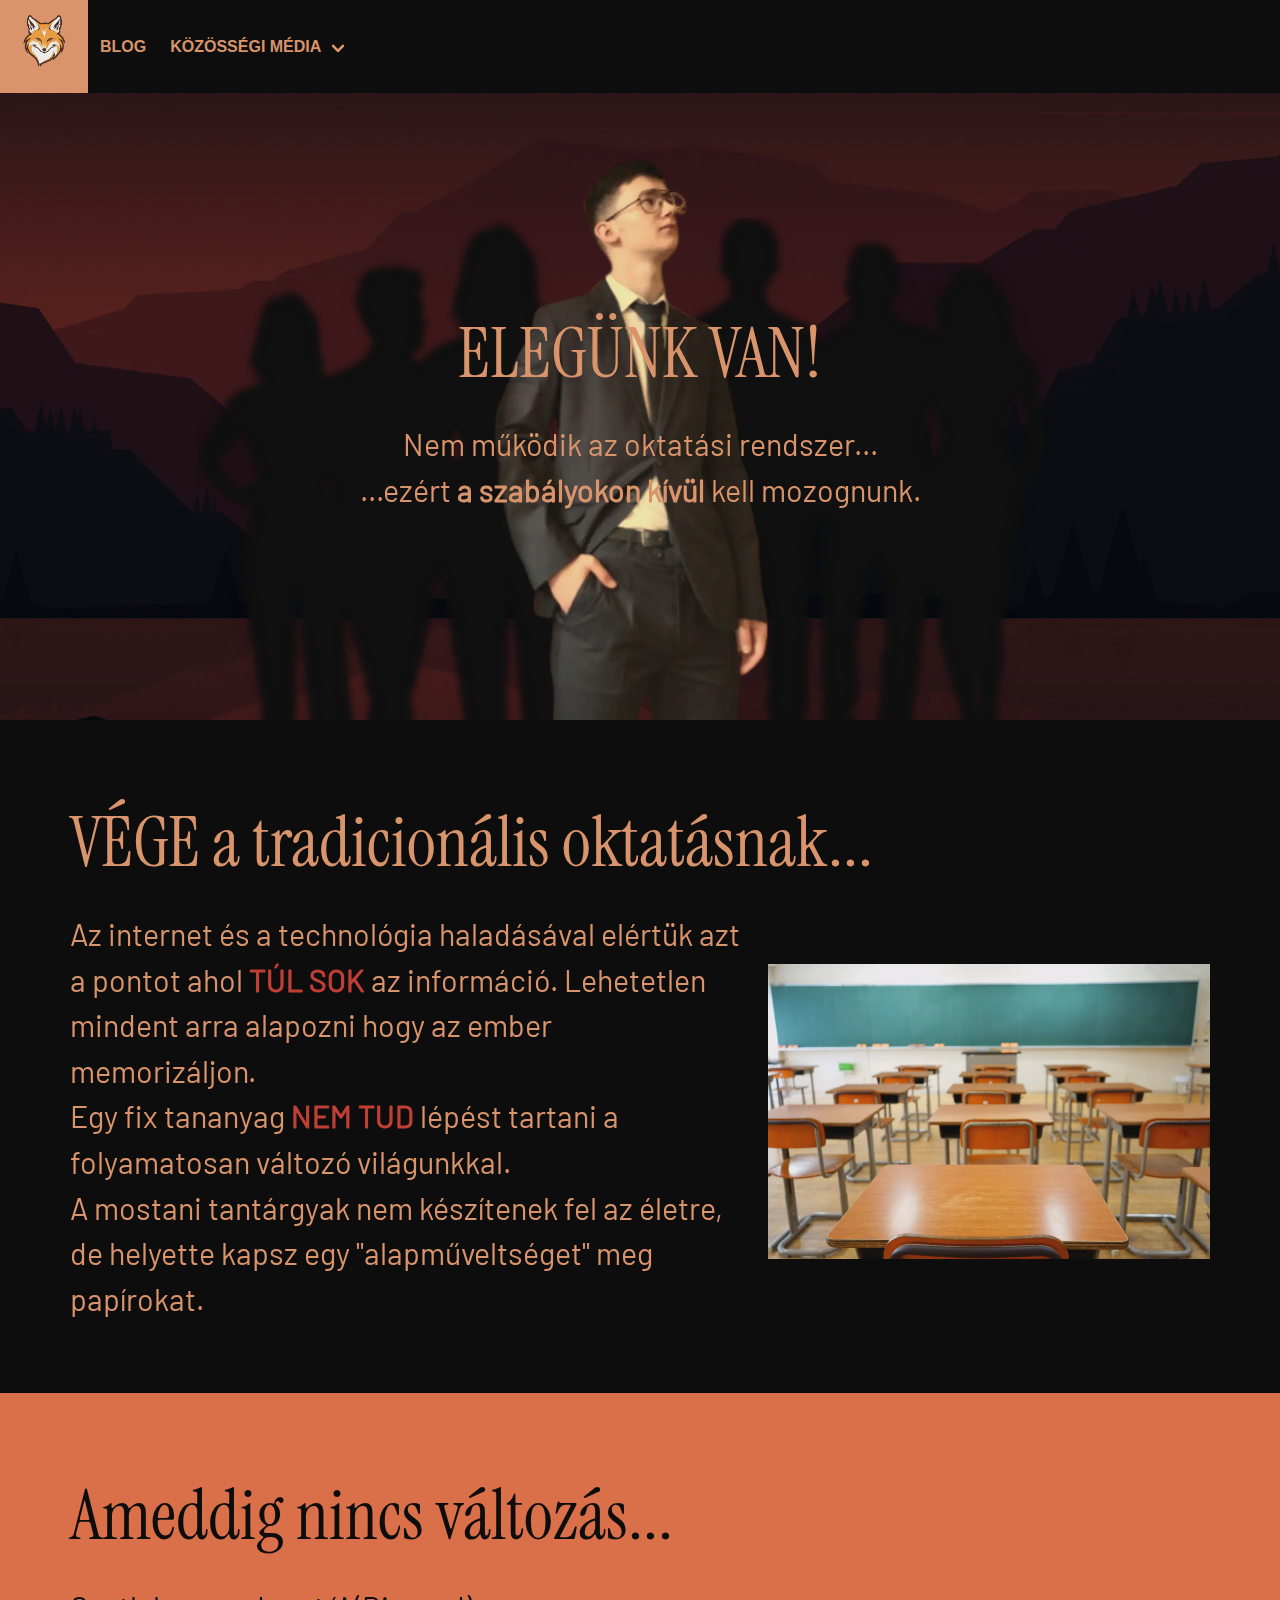
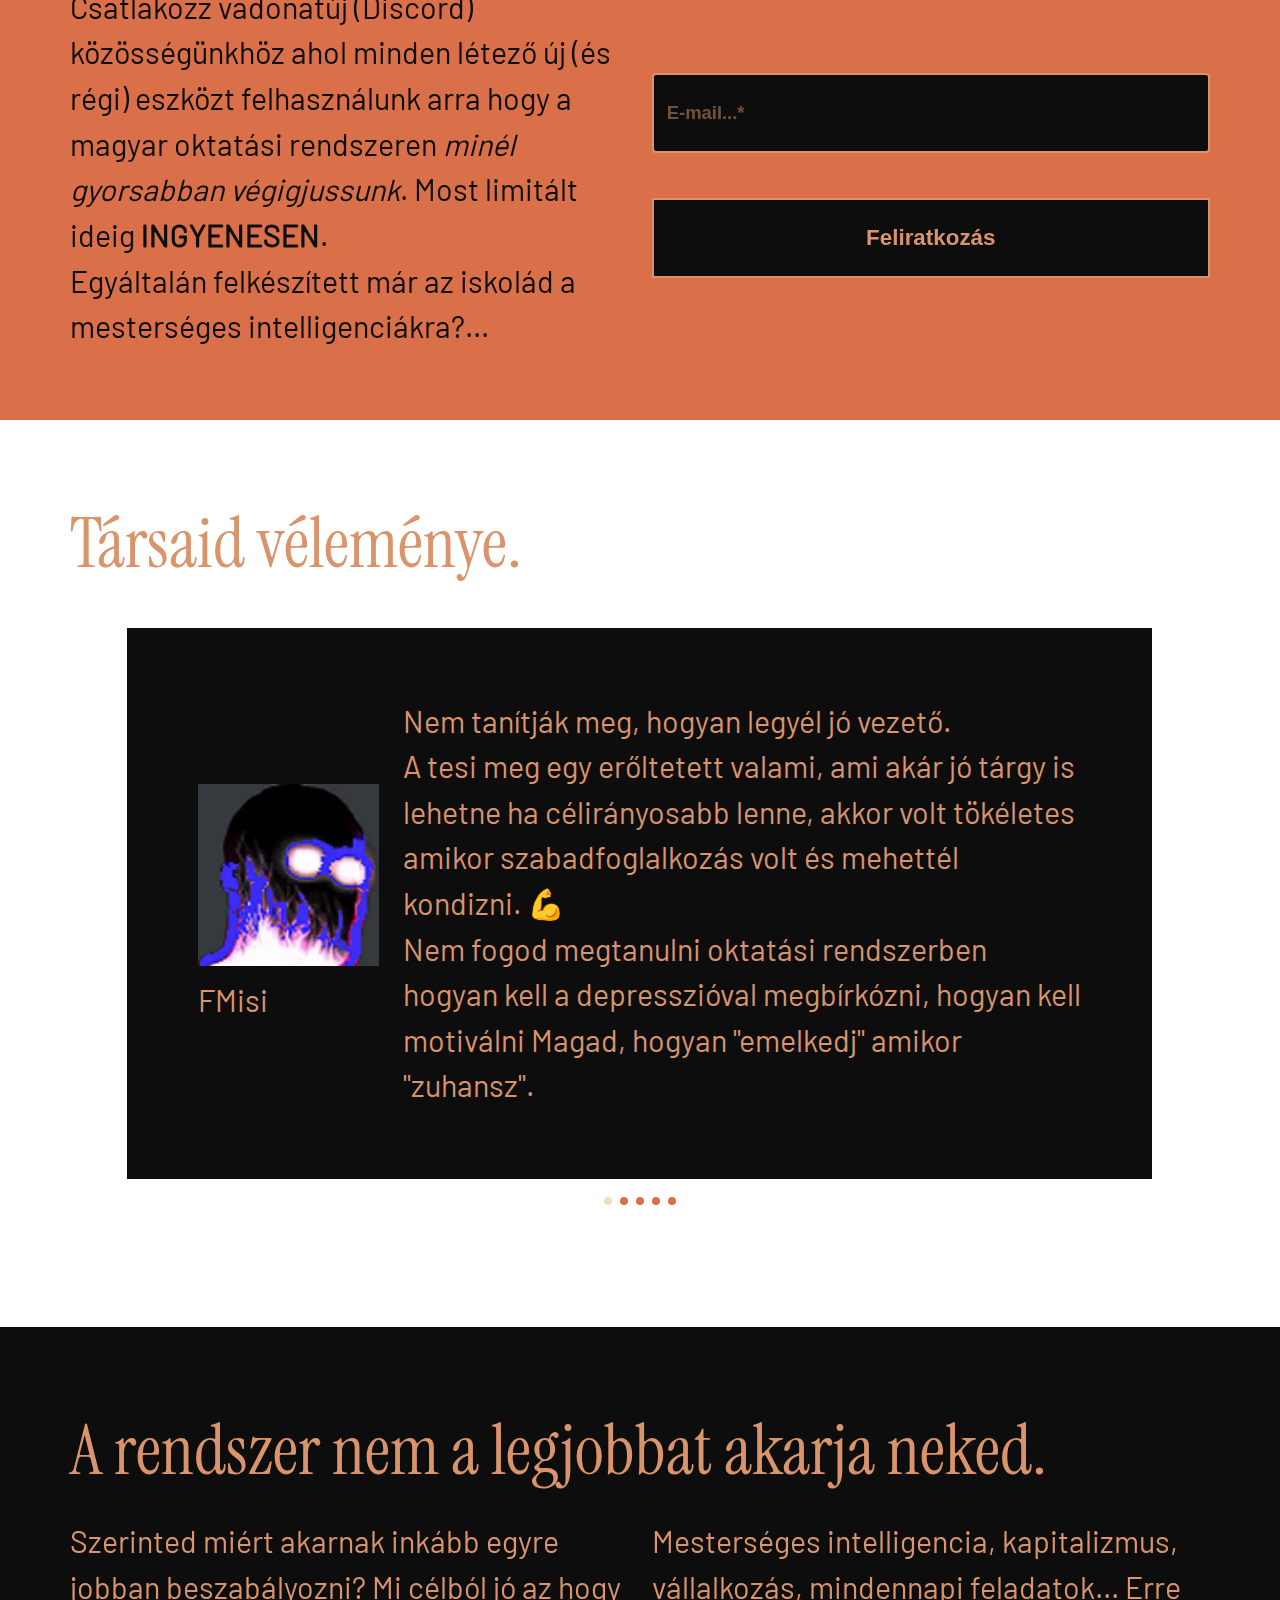
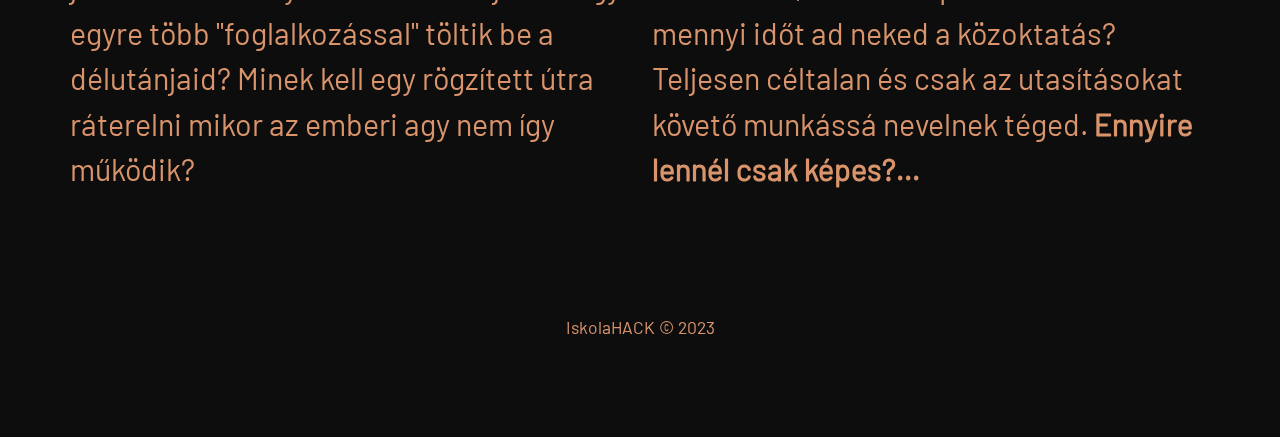
==== index.html @ 1b5d3751 "deploy: a606bb6618f5ba52655b422861ae02311206a572" ====
<!doctype html><html lang=hu><head><meta name=generator content="Hugo 0.111.3"><title>IskolaHACK</title><meta name=description content="ELEGÜNK VAN! Nem működik az oktatási rendszer...
...ezért a szabályokon kívül kell mozognunk.
VÉGE a tradicionális oktatásnak... Az internet és a technológia haladásával elértük azt a pontot ahol TÚL SOK az információ. Lehetetlen mindent arra alapozni hogy az ember memorizáljon. Egy fix tananyag NEM TUD lépést tartani a folyamatosan változó világunkkal.
A mostani tantárgyak nem készítenek fel az életre, de helyette kapsz egy &#34;alapműveltséget&#34; meg papírokat.
Ameddig nincs változás... Csatlakozz vadonatúj (Discord) közösségünkhöz ahol minden létező új (és régi) eszközt felhasználunk arra hogy a magyar oktatási rendszeren minél gyorsabban végigjussunk."><link rel=apple-touch-icon sizes=180x180 href=/apple-touch-icon.png><link rel=icon type=image/png sizes=32x32 href=/favicon-32x32.png><link rel=icon type=image/png sizes=16x16 href=/favicon-16x16.png><link rel=manifest href=/site.webmanifest><link rel=mask-icon href=/safari-pinned-tab.svg color=#5bbad5><meta name=msapplication-TileColor content="#da532c"><meta name=theme-color content="#ffffff"><meta name=description content="ELEGÜNK VAN! Nem működik az oktatási rendszer...
...ezért a szabályokon kívül kell mozognunk.
VÉGE a tradicionális oktatásnak... Az internet és a technológia haladásával elértük azt a pontot ahol TÚL SOK az információ. Lehetetlen mindent arra alapozni hogy az ember memorizáljon. Egy fix tananyag NEM TUD lépést tartani a folyamatosan változó világunkkal.
A mostani tantárgyak nem készítenek fel az életre, de helyette kapsz egy &#34;alapműveltséget&#34; meg papírokat.
Ameddig nincs változás... Csatlakozz vadonatúj (Discord) közösségünkhöz ahol minden létező új (és régi) eszközt felhasználunk arra hogy a magyar oktatási rendszeren minél gyorsabban végigjussunk."><meta property="og:image" content="https://iskolahack.hu//thumbnail.png"><meta name=twitter:image content="https://iskolahack.hu//thumbnail.png"><meta property="og:url" content="https://iskolahack.hu/"><meta property="og:type" content="article"><meta property="og:title" content="Kezdőlap"><meta property="og:description" content="ELEGÜNK VAN! Nem működik az oktatási rendszer...
...ezért a szabályokon kívül kell mozognunk.
VÉGE a tradicionális oktatásnak... Az internet és a technológia haladásával elértük azt a pontot ahol TÚL SOK az információ. Lehetetlen mindent arra alapozni hogy az ember memorizáljon. Egy fix tananyag NEM TUD lépést tartani a folyamatosan változó világunkkal.
A mostani tantárgyak nem készítenek fel az életre, de helyette kapsz egy &#34;alapműveltséget&#34; meg papírokat.
Ameddig nincs változás... Csatlakozz vadonatúj (Discord) közösségünkhöz ahol minden létező új (és régi) eszközt felhasználunk arra hogy a magyar oktatási rendszeren minél gyorsabban végigjussunk."><meta name=twitter:card content="summary_large_image"><meta property="twitter:domain" content="https://iskolahack.hu/"><meta property="twitter:url" content="https://iskolahack.hu/"><meta name=twitter:title content="Kezdőlap"><meta name=twitter:description content="ELEGÜNK VAN! Nem működik az oktatási rendszer...
...ezért a szabályokon kívül kell mozognunk.
VÉGE a tradicionális oktatásnak... Az internet és a technológia haladásával elértük azt a pontot ahol TÚL SOK az információ. Lehetetlen mindent arra alapozni hogy az ember memorizáljon. Egy fix tananyag NEM TUD lépést tartani a folyamatosan változó világunkkal.
A mostani tantárgyak nem készítenek fel az életre, de helyette kapsz egy &#34;alapműveltséget&#34; meg papírokat.
Ameddig nincs változás... Csatlakozz vadonatúj (Discord) közösségünkhöz ahol minden létező új (és régi) eszközt felhasználunk arra hogy a magyar oktatási rendszeren minél gyorsabban végigjussunk."><meta http-equiv=content-security-policy content="default-src 'self' https://comments.varigergo.hu https://matomo.varigergo.hu https://www.youtube-nocookie.com/ https://i.ytimg.com https://img.youtube.com https://www.youtube.com https://js.stripe.com https://stripe.varigergo.hu https://m.stripe.com;"><meta name=viewport content="width=device-width,initial-scale=1"><link rel=stylesheet href=/css/bulma.min.475a96667578a3c264b3744edf6f370c85941c5cf81611df5baa9b3aecaa3a0b589810efe7da278ffa5799d24cfc03dc.css integrity=sha384-R1qWZnV4o8Jks3RO3283DIWUHFz4FhHfW6qbOuyqOgtYmBDv59onj/pXmdJM/APc><link rel=stylesheet href=/css/index.min.418e71a6dd5af0e533adc744ab9ffe82f2d0ce29fad19fd3af41053d858c9926631792d8e99dd83b851d2b127fafd8b2.css integrity=sha384-QY5xpt1a8OUzrcdEq5/+gvLQzin60Z/Tr0EFPYWMmSZjF5LY6Z3YO4UdKxJ/r9iy><link rel=stylesheet href=/css/link.min.71c7807544857c8c1226c43364b393bc5ee86ab0d20d7cc398b50c19cdad3676255a1fa9c624f2e53eb0d815f392c4fb.css integrity=sha384-cceAdUSFfIwSJsQzZLOTvF7oarDSDXzDmLUMGc2tNnYlWh+pxiTy5T6w2BXzksT7><link rel=stylesheet href=/css/colors.min.ca0e7f155b2dbdb6ffe585c6699ee753d9eb2c4ae4997302842e60829c18e15d44ebec6aabc79d00b7c0e452de2255c8.css integrity=sha384-yg5/FVstvbb/5YXGaZ7nU9nrLErkmXMChC5ggpwY4V1E6+xqq8edALfA5FLeIlXI><link rel=stylesheet href=/css/custom-bg.min.dd0295cdda2e558dfde1a591dd60090693c833a366d431e062d73ebca720c4b5f7517e2bf1450347ea1e8d79b7836007.css integrity=sha384-3QKVzdouVY394aWR3WAJBpPIM6Nm1DHgYtc+vKcgxLX3UX4r8UUDR+oejXm3g2AH><link rel=stylesheet href=/css/custom-navbar.min.adb6f9aa05fd2a35b8ac62f92c36cdf62b5f00c5259e526b9e6553f39c8c82043813af320abd2d561918179af45634bd.css integrity=sha384-rbb5qgX9KjW4rGL5LDbN9itfAMUlnlJrnmVT85yMggQ4E68yCr0tVhkYF5r0VjS9><link rel=stylesheet href=/css/leaves.min.cb9c6f38b84ec1b5344dfc4ddd263474aa80772753c73ce8318f4b4b4fd2c43c6d64e8d412f417565a31de99997a6354.css integrity=sha384-y5xvOLhOwbU0TfxN3SY0dKqAdydTxzzoMY9LS0/SxDxtZOjUEvQXVlox3pmZemNU><link rel=stylesheet href=/css/custom-font.min.8a3ddba996656a888d6fdfb49d20718db9b6da82bab5e0f501d7f727e17c1643f8f208c754d25a9e523def77296f6f36.css integrity=sha384-ij3bqZZlaoiNb9+0nSBxjbm22oK6teD1Adf3J+F8FkP48gjHVNJanlI973cpb282><link rel=stylesheet href=/fonts/Instrument_Serif/Instrument_Serif.css><link rel=stylesheet href=/fonts/Barlow/Barlow.css></head><body><link rel=stylesheet href=/css/bg.min.bb86114102564cebd79436c278fef846bfa3404c1136651be803df89f2cea3c73b04e87632340439409931d974395dbe.css integrity=sha384-u4YRQQJWTOvXlDbCeP74Rr+jQEwRNmUb6APfifLOo8c7BOh2MjQEOUCZMdl0OV2+><div class=bg><link rel=stylesheet href=/css/img.min.8398d0c6b28b1a62d4c600f2033db225897a20c66582a4b8d34bc1203df5c7666800f8678179c17319e3745985baa6e1.css integrity=sha384-g5jQxrKLGmLUxgDyAz2yJYl6IMZlgqS400vBID31x2ZoAPhngXnBcxnjdFmFuqbh><picture class=img><source type=image/webp srcset="/background_hua6beecfb20bf71799e673d4e269e03d6_984057_3840x0_resize_q75_h2_box.webp 3840w,
/background_hua6beecfb20bf71799e673d4e269e03d6_984057_25b6142d959649903f469441d74cdd83.webp 2880w,
/background_hua6beecfb20bf71799e673d4e269e03d6_984057_c9c138c761ab6dcc28bfc6c7e3773ec3.webp 1920w,
/background_hua6beecfb20bf71799e673d4e269e03d6_984057_051a46fa5ef920e22d6404d0092b5ab7.webp 960w,"><source type=image/jpeg srcset=/background.jpg><img width=3840px height=2160px src=/background.jpg alt></picture></div><link rel=stylesheet href=/css/navbar.min.11921b1e98d413be79b8e47bff55574757827945f5c313587436ae1b521b83858d36c141c4bd8988588ee117a0026335.css integrity=sha384-EZIbHpjUE755uOR7/1VXR1eCeUX1wxNYdDauG1Ibg4WNNsFBxL2JiFiO4RegAmM1><nav class="navbar color0" role=navigation aria-label="main navigation"><div class=navbar-brand><a class="navbar-logo navbar-item" aria-label href=/><link rel=stylesheet href=/css/img.min.8398d0c6b28b1a62d4c600f2033db225897a20c66582a4b8d34bc1203df5c7666800f8678179c17319e3745985baa6e1.css integrity=sha384-g5jQxrKLGmLUxgDyAz2yJYl6IMZlgqS400vBID31x2ZoAPhngXnBcxnjdFmFuqbh><picture class=img><source type=image/webp srcset="/logo_hu55a2d17881536e9dc65e24da1855b010_3183273_2500x0_resize_q75_h2_box_3.webp 2500w,
/logo_hu55a2d17881536e9dc65e24da1855b010_3183273_2c0ab6d263542551e9c50af0370f341c.webp 1875w,
/logo_hu55a2d17881536e9dc65e24da1855b010_3183273_6838119b561d4f8b85a6a8b0349ce25c.webp 1250w,
/logo_hu55a2d17881536e9dc65e24da1855b010_3183273_f8e9d38059a9b2ddee5dead2c2aff2d2.webp 625w,"><source type=image/png srcset=/logo.png><img width=64px height=64px src=/logo.png alt></picture></a>
<script async src=/js/navbar.min.41e6de4204b3564915d602a85d841ddcc639ccb5af5f9e5d7b8d1531393a3bccef2fa2aab018ea17df9ccb6ec319720c.js integrity=sha384-QebeQgSzVkkV1gKoXYQd3MY5zLWvX55de40VMTk6O8zvL6KqsBjqF9+cy27DGXIM></script>
<a role=button class=navbar-burger id=burger aria-label=menu aria-expanded=false data-target=navbar><span aria-hidden=true></span>
<span aria-hidden=true></span>
<span aria-hidden=true></span></a></div><div id=navbar class=navbar-menu><div class=navbar-start><a class=navbar-item href=https://blog.varigergo.hu>Blog</a><div class="navbar-item has-dropdown is-hoverable"><p class=navbar-link>Közösségi média</p><div class=navbar-dropdown><a class=navbar-item href=https://www.instagram.com/iskolahack>Instagram</a></div></div></div><div class=navbar-end></div></div></nav><p><link rel=stylesheet href=/css/sections.min.e25550679b5f3739225bebb1d3349b6ad7e4623091b7e177c9994640b98c443d798421a81cfe166f3bbea8cfb3d3d111.css integrity=sha384-4lVQZ5tfNzkiW+ux0zSbatfkYjCRt+F3yZlGQLmMRD15hCGoHP4Wbzu+qM+z09ER><div class="section color no-padding"><div id=leaves class=div-img><link rel=stylesheet href=/css/img.min.8398d0c6b28b1a62d4c600f2033db225897a20c66582a4b8d34bc1203df5c7666800f8678179c17319e3745985baa6e1.css integrity=sha384-g5jQxrKLGmLUxgDyAz2yJYl6IMZlgqS400vBID31x2ZoAPhngXnBcxnjdFmFuqbh><picture class=img><source type=image/webp srcset="/suitp_hud12f5c6dec0f7e46a19feef7481f4d43_8106746_7969x0_resize_q75_h2_box_3.webp 7969w,
/suitp_hud12f5c6dec0f7e46a19feef7481f4d43_8106746_eccddb6cdce6ae27b66212d944f65fb8.webp 5976w,
/suitp_hud12f5c6dec0f7e46a19feef7481f4d43_8106746_f1e47093344dfc9f12504e661efd6e89.webp 3984w,
/suitp_hud12f5c6dec0f7e46a19feef7481f4d43_8106746_a051f0f50b0a830fd58b5ed9c7575a62.webp 1992w,"><source type=image/png srcset=/suitp.png><img width=1000rem height=4998px src=/suitp.png alt class=bottom></picture><div class=abs-centered><h1>ELEGÜNK VAN!</h1><p>Nem működik az oktatási rendszer...</p><p>...ezért <b>a szabályokon kívül</b> kell mozognunk.</p></div><i></i><i></i><i></i><i></i><i></i><i></i><i></i><i></i><i></i><i></i><i></i><i></i><i></i><i></i><i></i><i></i><i></i><i></i><i></i><i></i><i></i><i></i><i></i><i></i>
<i></i><i></i><i></i><i></i><i></i><i></i><i></i><i></i><i></i><i></i><i></i><i></i><i></i><i></i><i></i><i></i><i></i><i></i><i></i><i></i><i></i><i></i><i></i><i></i>
<i></i><i></i><i></i><i></i><i></i><i></i><i></i><i></i><i></i><i></i><i></i><i></i><i></i><i></i><i></i><i></i><i></i><i></i><i></i><i></i><i></i><i></i><i></i><i></i>
<i></i><i></i><i></i><i></i><i></i><i></i><i></i><i></i><i></i><i></i><i></i><i></i><i></i><i></i><i></i><i></i><i></i><i></i><i></i><i></i><i></i><i></i><i></i><i></i></div></div><link rel=stylesheet href=/css/sections.min.e25550679b5f3739225bebb1d3349b6ad7e4623091b7e177c9994640b98c443d798421a81cfe166f3bbea8cfb3d3d111.css integrity=sha384-4lVQZ5tfNzkiW+ux0zSbatfkYjCRt+F3yZlGQLmMRD15hCGoHP4Wbzu+qM+z09ER><div class="section color0"><h1>VÉGE a tradicionális oktatásnak...</h1><div class="columns is-vcentered"><div class=column>Az internet és a technológia haladásával elértük azt a pontot ahol <b><span class=highlight>TÚL SOK</span></b> az információ. Lehetetlen mindent arra alapozni hogy az ember memorizáljon.<p>Egy fix tananyag <b><span class=highlight>NEM TUD</b></span> lépést tartani a folyamatosan változó világunkkal.</p><p>A mostani tantárgyak nem készítenek fel az életre, de helyette kapsz egy "alapműveltséget" meg papírokat.</p></div><div class="column is-two-fifths"><link rel=stylesheet href=/css/img.min.8398d0c6b28b1a62d4c600f2033db225897a20c66582a4b8d34bc1203df5c7666800f8678179c17319e3745985baa6e1.css integrity=sha384-g5jQxrKLGmLUxgDyAz2yJYl6IMZlgqS400vBID31x2ZoAPhngXnBcxnjdFmFuqbh><picture class=img><source type=image/webp srcset="/classroom_hufe83532eba89cc45303ec8cc93e8782b_551791_6000x0_resize_q75_h2_box.webp 6000w,
/classroom_hufe83532eba89cc45303ec8cc93e8782b_551791_213018d9f16d1d390764abf56cd4f53e.webp 4500w,
/classroom_hufe83532eba89cc45303ec8cc93e8782b_551791_0ebffd8e210a89b9c07b772f41cf3d5a.webp 3000w,
/classroom_hufe83532eba89cc45303ec8cc93e8782b_551791_be79d526af33de5b5b5b3f570f4712a3.webp 1500w,"><source type=image/jpeg srcset=/classroom.jpg><img width=6000px height=4000px src=/classroom.jpg alt></picture></div></div></div></p><link rel=stylesheet href=/css/sections.min.e25550679b5f3739225bebb1d3349b6ad7e4623091b7e177c9994640b98c443d798421a81cfe166f3bbea8cfb3d3d111.css integrity=sha384-4lVQZ5tfNzkiW+ux0zSbatfkYjCRt+F3yZlGQLmMRD15hCGoHP4Wbzu+qM+z09ER><div class="section color1"><h1>Ameddig nincs változás...</h1><div class="columns is-vcentered"><div class=column>Csatlakozz vadonatúj (Discord) közösségünkhöz ahol minden létező új (és régi) eszközt felhasználunk arra hogy a magyar oktatási rendszeren <i>minél gyorsabban végigjussunk</i>. Most limitált ideig <b><span class=highlight>INGYENESEN</span></b>.<p>Egyáltalán felkészített már az iskolád a mesterséges intelligenciákra?...</p></div><div class=column><link rel=stylesheet href=/css/input.min.e971afa8575b4e15c5b732403dc2f8c3f7e8855206be30ce19255c7bbd9642306f280afe0ec2399b97515a6d82653b44.css integrity=sha384-6XGvqFdbThXFtzJAPcL4w/fohVIGvjDOGSVce72WQjBvKAr+DsI5m5dRWm2CZTtE><form method=post action="https://mautic.varigergo.hu/form/submit?formId="><link rel=stylesheet href=/css/input.min.e971afa8575b4e15c5b732403dc2f8c3f7e8855206be30ce19255c7bbd9642306f280afe0ec2399b97515a6d82653b44.css integrity=sha384-6XGvqFdbThXFtzJAPcL4w/fohVIGvjDOGSVce72WQjBvKAr+DsI5m5dRWm2CZTtE><label><input name=mauticform[] placeholder=E-mail...* type=text class="input required"></label>
<link rel=stylesheet href=/css/input.min.e971afa8575b4e15c5b732403dc2f8c3f7e8855206be30ce19255c7bbd9642306f280afe0ec2399b97515a6d82653b44.css integrity=sha384-6XGvqFdbThXFtzJAPcL4w/fohVIGvjDOGSVce72WQjBvKAr+DsI5m5dRWm2CZTtE><label><button type=submit>Feliratkozás</button></label>
<input type=hidden name=mauticform[formId]>
<input type=hidden name=mauticform[return] value=https://iskolahack.hu//questionnaires-error></form></div></div></div><link rel=stylesheet href=/css/sections.min.e25550679b5f3739225bebb1d3349b6ad7e4623091b7e177c9994640b98c443d798421a81cfe166f3bbea8cfb3d3d111.css integrity=sha384-4lVQZ5tfNzkiW+ux0zSbatfkYjCRt+F3yZlGQLmMRD15hCGoHP4Wbzu+qM+z09ER><div class="section color"><h1>Társaid véleménye.</h1><script src=/js/swiper.min.c76e764ae4acdf537b5786edfd6fd0d118691d21da63dc28b5051b1d77b58d8b12741b1bf3cc616a42afefef83e29724.js integrity=sha384-x252SuSs31N7V4bt/W/Q0RhpHSHaY9wotQUbHXe1jYsSdBsb88xhakKv7++D4pck></script>
<script src=/js/gallery.min.986c679a7c87767841c3103e03b57726f3576ad00de7f22d9a214ac43c54522a56b9e52ca33a136fec006d124aac5704.js integrity=sha384-mGxnmnyHdnhBwxA+A7V3JvNXatAN5/ItmiFKxDxUUipWueUsozoTb+wAbRJKrFcE></script>
<link rel=stylesheet href=/css/swiper.min.131b2c379dfe005a0ed16a0429c762a5505b0393125703b354f8b4a971f6f5514a870e9b32d742e79b614ee5af8140c8.css integrity=sha384-ExssN53+AFoO0WoEKcdipVBbA5MSVwOzVPi0qXH29VFKhw6bMtdC55thTuWvgUDI><link rel=stylesheet href=/css/gallery.min.65c616312666d2c41dd2defa79b4eca5ebf49d748da3f9505c7b4c085ee6c78eb6f751b627547df705c14df72484e60c.css integrity=sha384-ZcYWMSZm0sQd0t76ebTspev0nXSNo/lQXHtMCF7mx46291G2J1R99wXBTfckhOYM><div class=swiper><div class=swiper-wrapper><div class=swiper-slide><link rel=stylesheet href=/css/sections.min.e25550679b5f3739225bebb1d3349b6ad7e4623091b7e177c9994640b98c443d798421a81cfe166f3bbea8cfb3d3d111.css integrity=sha384-4lVQZ5tfNzkiW+ux0zSbatfkYjCRt+F3yZlGQLmMRD15hCGoHP4Wbzu+qM+z09ER><div class="section color0"><div class="columns is-vcentered"><div class="column is-one-fifth"><link rel=stylesheet href=/css/img.min.8398d0c6b28b1a62d4c600f2033db225897a20c66582a4b8d34bc1203df5c7666800f8678179c17319e3745985baa6e1.css integrity=sha384-g5jQxrKLGmLUxgDyAz2yJYl6IMZlgqS400vBID31x2ZoAPhngXnBcxnjdFmFuqbh><picture class=img><source type=image/webp srcset="/pfp2_hu5e82bddf211516b53dc0073d3ebd6cfb_126168_300x0_resize_q75_h2_box.webp 300w,
/pfp2_hu5e82bddf211516b53dc0073d3ebd6cfb_126168_a38b8cf8524c957ad01c8dcc77166d67.webp 225w,
/pfp2_hu5e82bddf211516b53dc0073d3ebd6cfb_126168_8597c89416fefa5f4a48b689477b483a.webp 150w,
/pfp2_hu5e82bddf211516b53dc0073d3ebd6cfb_126168_80407aa59c320229f523b28d7d0a6e2a.webp 75w,"><source type=image/jpeg srcset=/pfp2.jpg><img width=300px height=300px src=/pfp2.jpg alt loading=lazy></picture><p>FMisi</p></div><div class=column>Nem tanítják meg, hogyan legyél jó vezető.<p>A tesi meg egy erőltetett valami, ami akár jó tárgy is lehetne ha célirányosabb lenne, akkor volt tökéletes amikor szabadfoglalkozás volt és mehettél kondizni. 💪</p>Nem fogod megtanulni oktatási rendszerben hogyan kell a depresszióval megbírkózni, hogyan kell motiválni Magad, hogyan "emelkedj" amikor "zuhansz".</div></div></div></div><div class=swiper-slide><link rel=stylesheet href=/css/sections.min.e25550679b5f3739225bebb1d3349b6ad7e4623091b7e177c9994640b98c443d798421a81cfe166f3bbea8cfb3d3d111.css integrity=sha384-4lVQZ5tfNzkiW+ux0zSbatfkYjCRt+F3yZlGQLmMRD15hCGoHP4Wbzu+qM+z09ER><div class="section color0"><div class="columns is-vcentered"><div class="column is-one-fifth"><link rel=stylesheet href=/css/img.min.8398d0c6b28b1a62d4c600f2033db225897a20c66582a4b8d34bc1203df5c7666800f8678179c17319e3745985baa6e1.css integrity=sha384-g5jQxrKLGmLUxgDyAz2yJYl6IMZlgqS400vBID31x2ZoAPhngXnBcxnjdFmFuqbh><picture class=img><source type=image/webp srcset="/pfp3_hu17d52a00a38c5ecf5ea48d1573be404e_1617454_1024x0_resize_q75_h2_box.webp 1024w,
/pfp3_hu17d52a00a38c5ecf5ea48d1573be404e_1617454_af566282650b584b15f926f580a50124.webp 768w,
/pfp3_hu17d52a00a38c5ecf5ea48d1573be404e_1617454_002f7272fb5993b99ac304d53653d983.webp 512w,
/pfp3_hu17d52a00a38c5ecf5ea48d1573be404e_1617454_8aa15d2d39677771ecc5d25840b60c50.webp 256w,"><source type=image/jpeg srcset=/pfp3.jpg><img width=1024px height=1024px src=/pfp3.jpg alt loading=lazy></picture><p>Ryo</p></div><div class=column><p>Összeesküvés elméletnek hangzik vagy sem, de az oktatási rendszer, legyen bármilyen párt kormányon, nem azért van hogy a te jódat szolgálja.</p>Senki se fog segíteni. Hasznos fiatal éveidet elpazarold hülyeségekre, közben állandóan feszült vagy, csak azért hogy végül dolgozz egy munkát amit nem szeretsz, olyan közösségben legyél aki ki nem állhat, és a kapott pénzből olyan dolgokat vegyél amik nem is kellenek neked.</div></div></div></div><div class=swiper-slide><link rel=stylesheet href=/css/sections.min.e25550679b5f3739225bebb1d3349b6ad7e4623091b7e177c9994640b98c443d798421a81cfe166f3bbea8cfb3d3d111.css integrity=sha384-4lVQZ5tfNzkiW+ux0zSbatfkYjCRt+F3yZlGQLmMRD15hCGoHP4Wbzu+qM+z09ER><div class="section color0"><div class="columns is-vcentered"><div class="column is-one-fifth"><link rel=stylesheet href=/css/img.min.8398d0c6b28b1a62d4c600f2033db225897a20c66582a4b8d34bc1203df5c7666800f8678179c17319e3745985baa6e1.css integrity=sha384-g5jQxrKLGmLUxgDyAz2yJYl6IMZlgqS400vBID31x2ZoAPhngXnBcxnjdFmFuqbh><picture class=img><source type=image/webp srcset="/pfp1_hu6b71cf698f03f3373ee3eebc7c6ddd4b_1474201_1024x0_resize_q75_h2_box.webp 1024w,
/pfp1_hu6b71cf698f03f3373ee3eebc7c6ddd4b_1474201_50aab73f047fcca87b9fef48f615953e.webp 768w,
/pfp1_hu6b71cf698f03f3373ee3eebc7c6ddd4b_1474201_20b09ec13e8a28eb9d2d6472dc475ee4.webp 512w,
/pfp1_hu6b71cf698f03f3373ee3eebc7c6ddd4b_1474201_2c74d1afc9e7d7cb2875c3fc6f09b2e5.webp 256w,"><source type=image/jpeg srcset=/pfp1.jpg><img width=1024px height=1024px src=/pfp1.jpg alt loading=lazy></picture><p>Márk</p></div><div class=column>Lehet, hogy én egy kicsit eltérő megközelítésből indulok a témának de személy szerint zavar, hogy a diákok a depressziós és öngyilkos költőkről tanulnak, miközben olyan korszakváltó tudósokról is lehetne szólni, akiknek eredményei mélyebb hatást gyakorolnak a világra.</div></div></div></div><div class=swiper-slide><link rel=stylesheet href=/css/sections.min.e25550679b5f3739225bebb1d3349b6ad7e4623091b7e177c9994640b98c443d798421a81cfe166f3bbea8cfb3d3d111.css integrity=sha384-4lVQZ5tfNzkiW+ux0zSbatfkYjCRt+F3yZlGQLmMRD15hCGoHP4Wbzu+qM+z09ER><div class="section color0"><div class="columns is-vcentered"><div class="column is-one-fifth"><link rel=stylesheet href=/css/img.min.8398d0c6b28b1a62d4c600f2033db225897a20c66582a4b8d34bc1203df5c7666800f8678179c17319e3745985baa6e1.css integrity=sha384-g5jQxrKLGmLUxgDyAz2yJYl6IMZlgqS400vBID31x2ZoAPhngXnBcxnjdFmFuqbh><picture class=img><source type=image/webp srcset="/pfp4_hu2e6e21523934b9e5f2416bb0db1007a0_382830_400x0_resize_q75_h2_box.webp 400w,
/pfp4_hu2e6e21523934b9e5f2416bb0db1007a0_382830_60b5cc6e0e50c40c0945cfe47fd1bffc.webp 300w,
/pfp4_hu2e6e21523934b9e5f2416bb0db1007a0_382830_90d8fb78d1ffe42d2458ee06ed11b496.webp 200w,
/pfp4_hu2e6e21523934b9e5f2416bb0db1007a0_382830_57105ea789a0a498fd26333a479f1921.webp 100w,"><source type=image/jpeg srcset=/pfp4.jpg><img width=400px height=400px src=/pfp4.jpg alt loading=lazy></picture><p>hmmmm</p></div><div class=column><p>Szerintem probléma az, hogy nem tanítják meg értékelni a kihívásokat.</p><p>Vannak akik az oktatási rendszer hibásságát, mint tényt, indokként használják arra, hogy miért nincs értelme teljesíteniük benne.</p>Ha csak a negatívat nézed, nem is fogsz mást látni. Ami sokaknak hátrányt teremt, az másoknak lehetőséget az előretörésre.
Nem kell szeretned, de ha már van egy kötelező minimum amit benne töltesz, akkor legalább használd arra hogy fejlődj.</div></div></div></div><div class=swiper-slide><link rel=stylesheet href=/css/sections.min.e25550679b5f3739225bebb1d3349b6ad7e4623091b7e177c9994640b98c443d798421a81cfe166f3bbea8cfb3d3d111.css integrity=sha384-4lVQZ5tfNzkiW+ux0zSbatfkYjCRt+F3yZlGQLmMRD15hCGoHP4Wbzu+qM+z09ER><div class="section color0"><div class="columns is-vcentered"><div class="column is-one-fifth"><link rel=stylesheet href=/css/img.min.8398d0c6b28b1a62d4c600f2033db225897a20c66582a4b8d34bc1203df5c7666800f8678179c17319e3745985baa6e1.css integrity=sha384-g5jQxrKLGmLUxgDyAz2yJYl6IMZlgqS400vBID31x2ZoAPhngXnBcxnjdFmFuqbh><picture class=img><source type=image/webp srcset="/pfp0_hua19997efe19a37158173cd5048a5c14c_30567_159x0_resize_q75_h2_box.webp 159w,
/pfp0_hua19997efe19a37158173cd5048a5c14c_30567_5d940968447d1cb8f7da850c98e54717.webp 119w,
/pfp0_hua19997efe19a37158173cd5048a5c14c_30567_5df5bb0d8eb91f1cb0a47bbdaa5fe4e3.webp 79w,
/pfp0_hua19997efe19a37158173cd5048a5c14c_30567_0ede3e1a7332ba3173a61acafce1b835.webp 39w,"><source type=image/jpeg srcset=/pfp0.jpg><img width=159px height=159px src=/pfp0.jpg alt loading=lazy></picture><p>Exclopz</p></div><div class=column>Igazából a főbb probléma az az, hogy az oktatás sokszor túlságosan is fókuszál a memorizálásra és nem tanítja meg a diákokat az alkotó gondolkodásra ami a kreativitás rovására is megy. [...] egy átlagos diák az általános és középiskola során 10-12 ezer órát tölt az iskolában, ami nagyjából 15-20 évnek felel meg.</div></div></div></div></div><div class=swiper-pagination></div></div></div><link rel=stylesheet href=/css/sections.min.e25550679b5f3739225bebb1d3349b6ad7e4623091b7e177c9994640b98c443d798421a81cfe166f3bbea8cfb3d3d111.css integrity=sha384-4lVQZ5tfNzkiW+ux0zSbatfkYjCRt+F3yZlGQLmMRD15hCGoHP4Wbzu+qM+z09ER><div class="section color0"><h1>A rendszer nem a legjobbat akarja neked.</h1><div class=columns><div class=column>Szerinted miért akarnak inkább egyre jobban beszabályozni? Mi célból jó az hogy egyre több "foglalkozással" töltik be a délutánjaid? Minek kell egy rögzített útra ráterelni mikor az emberi agy nem így működik?</div><div class=column>Mesterséges intelligencia, kapitalizmus, vállalkozás, mindennapi feladatok... Erre mennyi időt ad neked a közoktatás?
Teljesen céltalan és csak az utasításokat követő munkássá nevelnek téged. <b>Ennyire lennél csak képes?...</b></div></div></div><link rel=stylesheet href=/css/footer.min.a9d6478dbd83d20bfc1bb6327d26e99bf70a515e18102e87ed1089c7ccd31da9553e10fa1764bd5e44036d91a40bfd35.css integrity=sha384-qdZHjb2D0gv8G7YyfSbpm/cKUV4YEC6H7RCJx8zTHalVPhD6F2S9XkQDbZGkC/01><div class="footer color0 has-text-centered decorate-link"><small>IskolaHACK &copy; 2023</small></div></body></html>
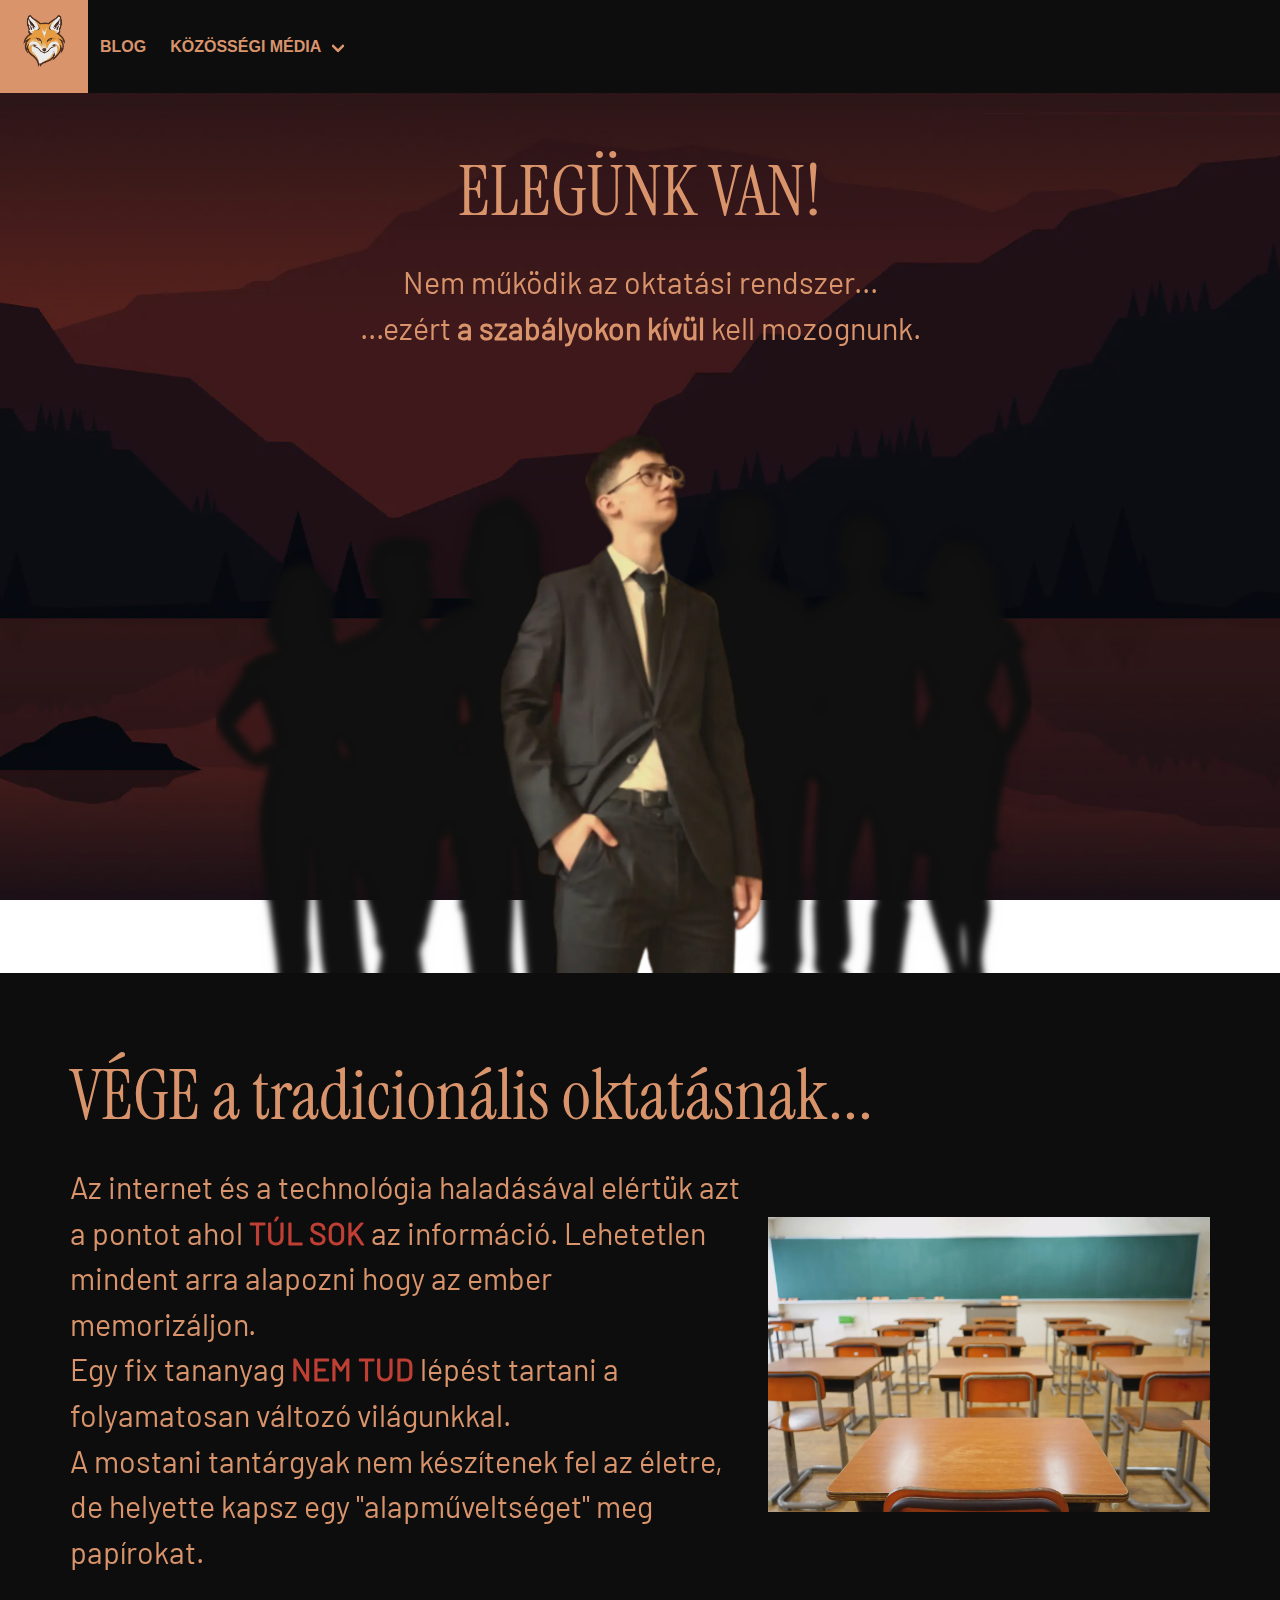
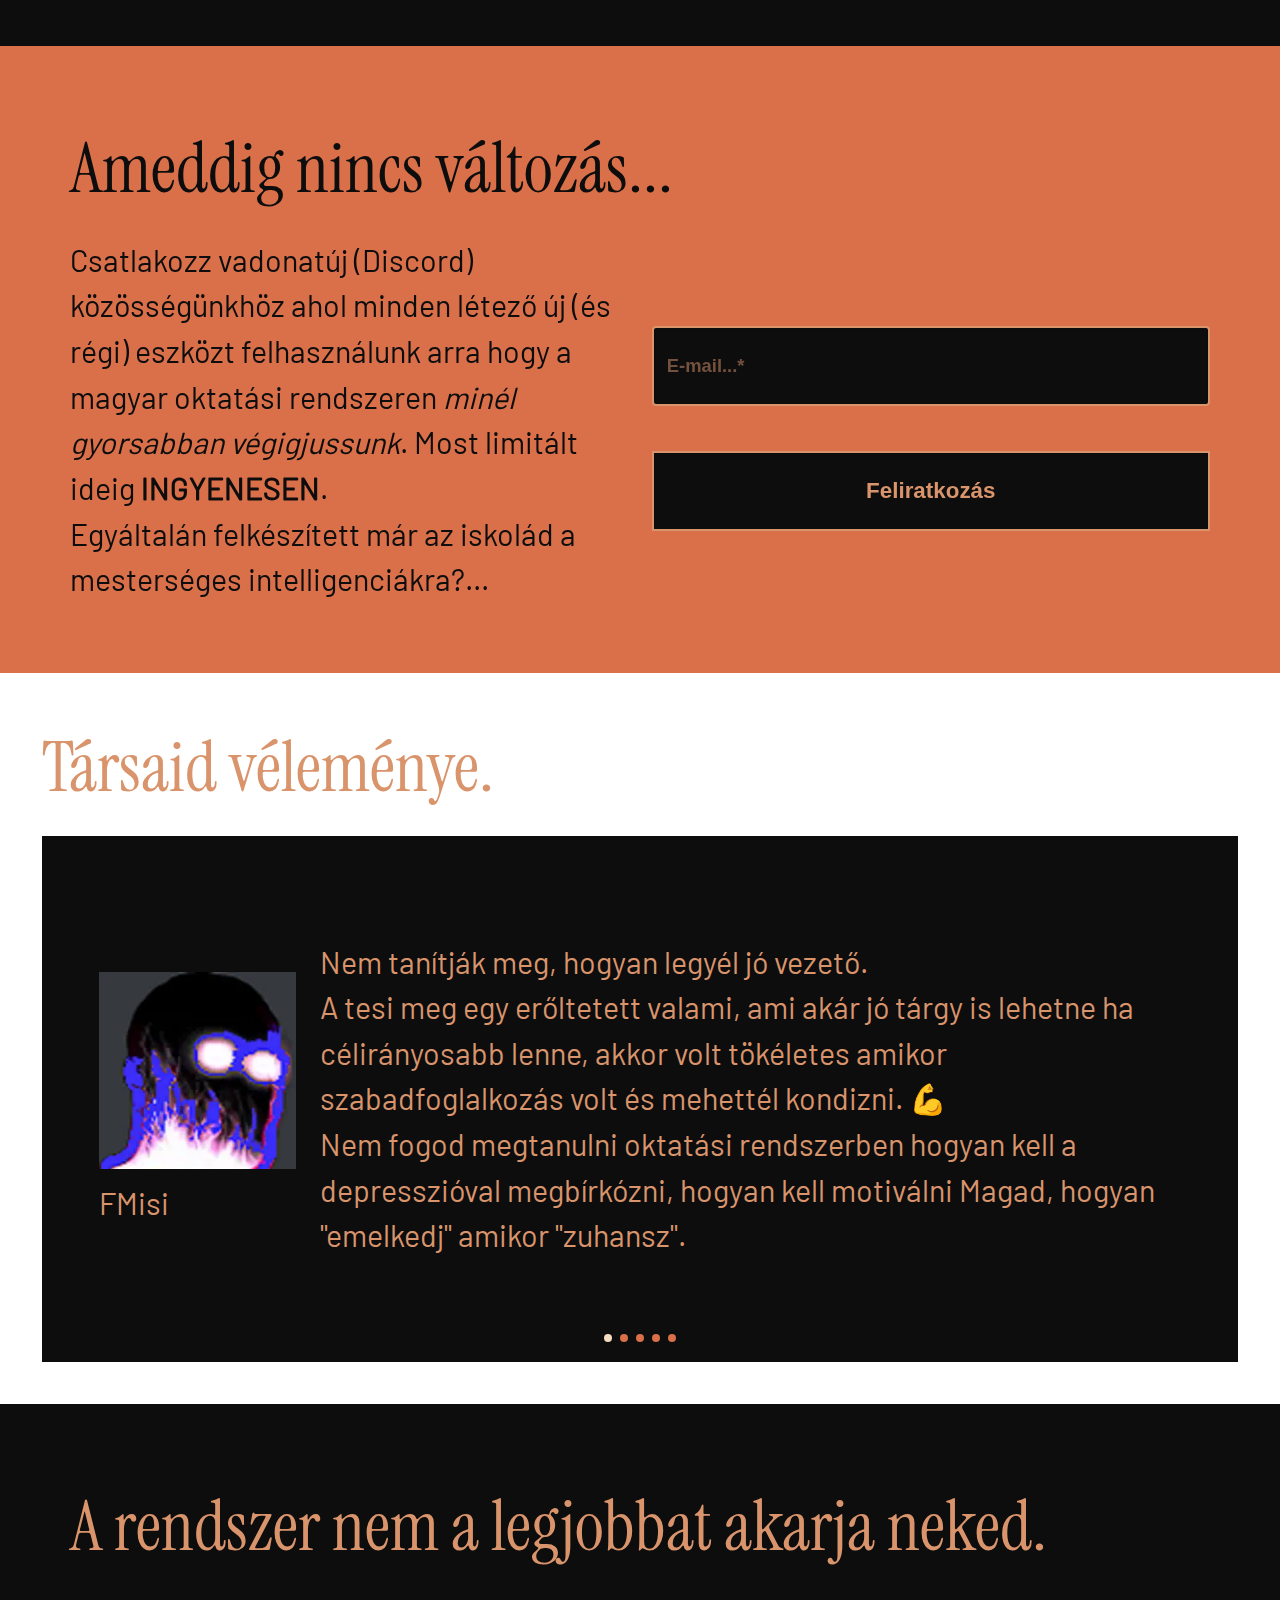
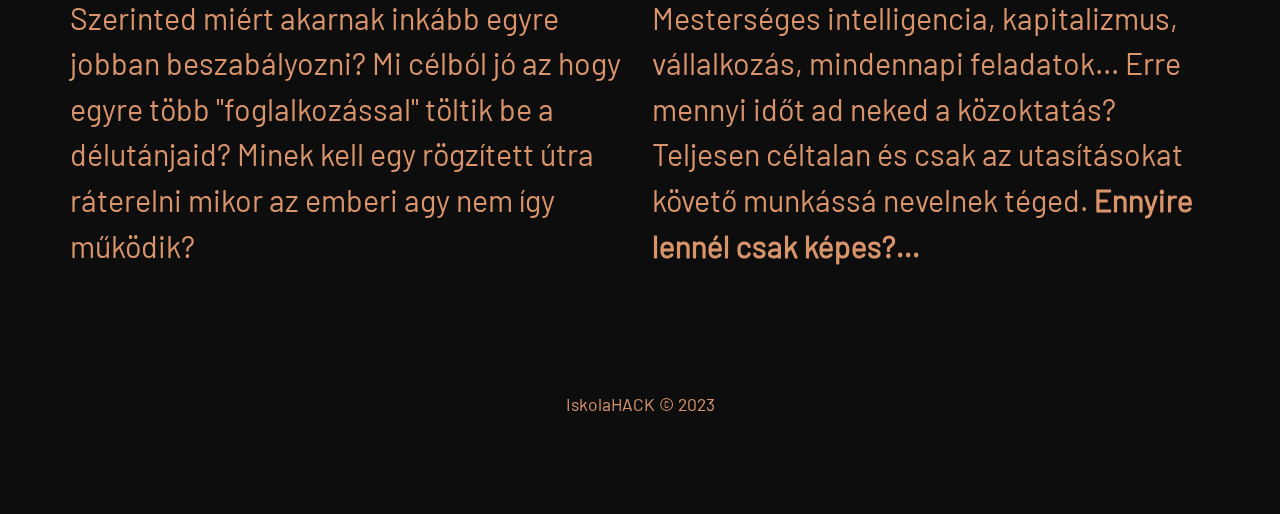
==== commit b13f803b: "deploy: 79f40306704313eafd93cd764a976994ad3e6b26" ====
--- a/index.html
+++ b/index.html
@@ -14,7 +14,7 @@
 ...ezért a szabályokon kívül kell mozognunk.
 VÉGE a tradicionális oktatásnak... Az internet és a technológia haladásával elértük azt a pontot ahol TÚL SOK az információ. Lehetetlen mindent arra alapozni hogy az ember memorizáljon. Egy fix tananyag NEM TUD lépést tartani a folyamatosan változó világunkkal.
 A mostani tantárgyak nem készítenek fel az életre, de helyette kapsz egy &#34;alapműveltséget&#34; meg papírokat.
-Ameddig nincs változás... Csatlakozz vadonatúj (Discord) közösségünkhöz ahol minden létező új (és régi) eszközt felhasználunk arra hogy a magyar oktatási rendszeren minél gyorsabban végigjussunk."><meta http-equiv=content-security-policy content="default-src 'self' https://comments.varigergo.hu https://matomo.varigergo.hu https://www.youtube-nocookie.com/ https://i.ytimg.com https://img.youtube.com https://www.youtube.com https://js.stripe.com https://stripe.varigergo.hu https://m.stripe.com;"><meta name=viewport content="width=device-width,initial-scale=1"><link rel=stylesheet href=/css/bulma.min.475a96667578a3c264b3744edf6f370c85941c5cf81611df5baa9b3aecaa3a0b589810efe7da278ffa5799d24cfc03dc.css integrity=sha384-R1qWZnV4o8Jks3RO3283DIWUHFz4FhHfW6qbOuyqOgtYmBDv59onj/pXmdJM/APc><link rel=stylesheet href=/css/index.min.418e71a6dd5af0e533adc744ab9ffe82f2d0ce29fad19fd3af41053d858c9926631792d8e99dd83b851d2b127fafd8b2.css integrity=sha384-QY5xpt1a8OUzrcdEq5/+gvLQzin60Z/Tr0EFPYWMmSZjF5LY6Z3YO4UdKxJ/r9iy><link rel=stylesheet href=/css/link.min.71c7807544857c8c1226c43364b393bc5ee86ab0d20d7cc398b50c19cdad3676255a1fa9c624f2e53eb0d815f392c4fb.css integrity=sha384-cceAdUSFfIwSJsQzZLOTvF7oarDSDXzDmLUMGc2tNnYlWh+pxiTy5T6w2BXzksT7><link rel=stylesheet href=/css/colors.min.ca0e7f155b2dbdb6ffe585c6699ee753d9eb2c4ae4997302842e60829c18e15d44ebec6aabc79d00b7c0e452de2255c8.css integrity=sha384-yg5/FVstvbb/5YXGaZ7nU9nrLErkmXMChC5ggpwY4V1E6+xqq8edALfA5FLeIlXI><link rel=stylesheet href=/css/custom-bg.min.dd0295cdda2e558dfde1a591dd60090693c833a366d431e062d73ebca720c4b5f7517e2bf1450347ea1e8d79b7836007.css integrity=sha384-3QKVzdouVY394aWR3WAJBpPIM6Nm1DHgYtc+vKcgxLX3UX4r8UUDR+oejXm3g2AH><link rel=stylesheet href=/css/custom-navbar.min.adb6f9aa05fd2a35b8ac62f92c36cdf62b5f00c5259e526b9e6553f39c8c82043813af320abd2d561918179af45634bd.css integrity=sha384-rbb5qgX9KjW4rGL5LDbN9itfAMUlnlJrnmVT85yMggQ4E68yCr0tVhkYF5r0VjS9><link rel=stylesheet href=/css/leaves.min.cb9c6f38b84ec1b5344dfc4ddd263474aa80772753c73ce8318f4b4b4fd2c43c6d64e8d412f417565a31de99997a6354.css integrity=sha384-y5xvOLhOwbU0TfxN3SY0dKqAdydTxzzoMY9LS0/SxDxtZOjUEvQXVlox3pmZemNU><link rel=stylesheet href=/css/custom-font.min.8a3ddba996656a888d6fdfb49d20718db9b6da82bab5e0f501d7f727e17c1643f8f208c754d25a9e523def77296f6f36.css integrity=sha384-ij3bqZZlaoiNb9+0nSBxjbm22oK6teD1Adf3J+F8FkP48gjHVNJanlI973cpb282><link rel=stylesheet href=/fonts/Instrument_Serif/Instrument_Serif.css><link rel=stylesheet href=/fonts/Barlow/Barlow.css></head><body><link rel=stylesheet href=/css/bg.min.bb86114102564cebd79436c278fef846bfa3404c1136651be803df89f2cea3c73b04e87632340439409931d974395dbe.css integrity=sha384-u4YRQQJWTOvXlDbCeP74Rr+jQEwRNmUb6APfifLOo8c7BOh2MjQEOUCZMdl0OV2+><div class=bg><link rel=stylesheet href=/css/img.min.8398d0c6b28b1a62d4c600f2033db225897a20c66582a4b8d34bc1203df5c7666800f8678179c17319e3745985baa6e1.css integrity=sha384-g5jQxrKLGmLUxgDyAz2yJYl6IMZlgqS400vBID31x2ZoAPhngXnBcxnjdFmFuqbh><picture class=img><source type=image/webp srcset="/background_hua6beecfb20bf71799e673d4e269e03d6_984057_3840x0_resize_q75_h2_box.webp 3840w,
+Ameddig nincs változás... Csatlakozz vadonatúj (Discord) közösségünkhöz ahol minden létező új (és régi) eszközt felhasználunk arra hogy a magyar oktatási rendszeren minél gyorsabban végigjussunk."><meta http-equiv=content-security-policy content="default-src 'self' https://comments.varigergo.hu https://matomo.varigergo.hu https://www.youtube-nocookie.com/ https://i.ytimg.com https://img.youtube.com https://www.youtube.com https://js.stripe.com https://stripe.varigergo.hu https://m.stripe.com;"><meta name=viewport content="width=device-width,initial-scale=1"><link rel=stylesheet href=/css/bulma.min.475a96667578a3c264b3744edf6f370c85941c5cf81611df5baa9b3aecaa3a0b589810efe7da278ffa5799d24cfc03dc.css integrity=sha384-R1qWZnV4o8Jks3RO3283DIWUHFz4FhHfW6qbOuyqOgtYmBDv59onj/pXmdJM/APc><link rel=stylesheet href=/css/index.min.5b4d930a9d63a0d090cf9b43f2a02d1f19385df78f831a85ecf1514431e8f94617b7de0044787c96862e8036c7ac20b4.css integrity=sha384-W02TCp1joNCQz5tD8qAtHxk4XfePgxqF7PFRRDHo+UYXt94ARHh8loYugDbHrCC0><link rel=stylesheet href=/css/link.min.71c7807544857c8c1226c43364b393bc5ee86ab0d20d7cc398b50c19cdad3676255a1fa9c624f2e53eb0d815f392c4fb.css integrity=sha384-cceAdUSFfIwSJsQzZLOTvF7oarDSDXzDmLUMGc2tNnYlWh+pxiTy5T6w2BXzksT7><link rel=stylesheet href=/css/colors.min.ca0e7f155b2dbdb6ffe585c6699ee753d9eb2c4ae4997302842e60829c18e15d44ebec6aabc79d00b7c0e452de2255c8.css integrity=sha384-yg5/FVstvbb/5YXGaZ7nU9nrLErkmXMChC5ggpwY4V1E6+xqq8edALfA5FLeIlXI><link rel=stylesheet href=/css/custom-bg.min.dd0295cdda2e558dfde1a591dd60090693c833a366d431e062d73ebca720c4b5f7517e2bf1450347ea1e8d79b7836007.css integrity=sha384-3QKVzdouVY394aWR3WAJBpPIM6Nm1DHgYtc+vKcgxLX3UX4r8UUDR+oejXm3g2AH><link rel=stylesheet href=/css/custom-navbar.min.adb6f9aa05fd2a35b8ac62f92c36cdf62b5f00c5259e526b9e6553f39c8c82043813af320abd2d561918179af45634bd.css integrity=sha384-rbb5qgX9KjW4rGL5LDbN9itfAMUlnlJrnmVT85yMggQ4E68yCr0tVhkYF5r0VjS9><link rel=stylesheet href=/css/leaves.min.2df03be19cfe11a743330c4bda508cb6e6cb058e03ac89ecb389e5bd30cdb8f6047043488176b987cbe37abdf7c720b1.css integrity=sha384-LfA74Zz+EadDMwxL2lCMtubLBY4DrInss4nlvTDNuPYEcENIgXa5h8vjer33xyCx><link rel=stylesheet href=/css/custom-font.min.8a3ddba996656a888d6fdfb49d20718db9b6da82bab5e0f501d7f727e17c1643f8f208c754d25a9e523def77296f6f36.css integrity=sha384-ij3bqZZlaoiNb9+0nSBxjbm22oK6teD1Adf3J+F8FkP48gjHVNJanlI973cpb282><link rel=stylesheet href=/fonts/Instrument_Serif/Instrument_Serif.css><link rel=stylesheet href=/fonts/Barlow/Barlow.css></head><body><link rel=stylesheet href=/css/bg.min.bb86114102564cebd79436c278fef846bfa3404c1136651be803df89f2cea3c73b04e87632340439409931d974395dbe.css integrity=sha384-u4YRQQJWTOvXlDbCeP74Rr+jQEwRNmUb6APfifLOo8c7BOh2MjQEOUCZMdl0OV2+><div class=bg><link rel=stylesheet href=/css/img.min.8398d0c6b28b1a62d4c600f2033db225897a20c66582a4b8d34bc1203df5c7666800f8678179c17319e3745985baa6e1.css integrity=sha384-g5jQxrKLGmLUxgDyAz2yJYl6IMZlgqS400vBID31x2ZoAPhngXnBcxnjdFmFuqbh><picture class=img><source type=image/webp srcset="/background_hua6beecfb20bf71799e673d4e269e03d6_984057_3840x0_resize_q75_h2_box.webp 3840w,
 /background_hua6beecfb20bf71799e673d4e269e03d6_984057_25b6142d959649903f469441d74cdd83.webp 2880w,
 /background_hua6beecfb20bf71799e673d4e269e03d6_984057_c9c138c761ab6dcc28bfc6c7e3773ec3.webp 1920w,
 /background_hua6beecfb20bf71799e673d4e269e03d6_984057_051a46fa5ef920e22d6404d0092b5ab7.webp 960w,"><source type=image/jpeg srcset=/background.jpg><img width=3840px height=2160px src=/background.jpg alt></picture></div><link rel=stylesheet href=/css/navbar.min.11921b1e98d413be79b8e47bff55574757827945f5c313587436ae1b521b83858d36c141c4bd8988588ee117a0026335.css integrity=sha384-EZIbHpjUE755uOR7/1VXR1eCeUX1wxNYdDauG1Ibg4WNNsFBxL2JiFiO4RegAmM1><nav class="navbar color0" role=navigation aria-label="main navigation"><div class=navbar-brand><a class="navbar-logo navbar-item" aria-label href=/><link rel=stylesheet href=/css/img.min.8398d0c6b28b1a62d4c600f2033db225897a20c66582a4b8d34bc1203df5c7666800f8678179c17319e3745985baa6e1.css integrity=sha384-g5jQxrKLGmLUxgDyAz2yJYl6IMZlgqS400vBID31x2ZoAPhngXnBcxnjdFmFuqbh><picture class=img><source type=image/webp srcset="/logo_hu55a2d17881536e9dc65e24da1855b010_3183273_2500x0_resize_q75_h2_box_3.webp 2500w,
@@ -24,11 +24,10 @@
 <script async src=/js/navbar.min.41e6de4204b3564915d602a85d841ddcc639ccb5af5f9e5d7b8d1531393a3bccef2fa2aab018ea17df9ccb6ec319720c.js integrity=sha384-QebeQgSzVkkV1gKoXYQd3MY5zLWvX55de40VMTk6O8zvL6KqsBjqF9+cy27DGXIM></script>
 <a role=button class=navbar-burger id=burger aria-label=menu aria-expanded=false data-target=navbar><span aria-hidden=true></span>
 <span aria-hidden=true></span>
-<span aria-hidden=true></span></a></div><div id=navbar class=navbar-menu><div class=navbar-start><a class=navbar-item href=https://blog.varigergo.hu>Blog</a><div class="navbar-item has-dropdown is-hoverable"><p class=navbar-link>Közösségi média</p><div class=navbar-dropdown><a class=navbar-item href=https://www.instagram.com/iskolahack>Instagram</a></div></div></div><div class=navbar-end></div></div></nav><p><link rel=stylesheet href=/css/sections.min.e25550679b5f3739225bebb1d3349b6ad7e4623091b7e177c9994640b98c443d798421a81cfe166f3bbea8cfb3d3d111.css integrity=sha384-4lVQZ5tfNzkiW+ux0zSbatfkYjCRt+F3yZlGQLmMRD15hCGoHP4Wbzu+qM+z09ER><div class="section color no-padding"><div id=leaves class=div-img><link rel=stylesheet href=/css/img.min.8398d0c6b28b1a62d4c600f2033db225897a20c66582a4b8d34bc1203df5c7666800f8678179c17319e3745985baa6e1.css integrity=sha384-g5jQxrKLGmLUxgDyAz2yJYl6IMZlgqS400vBID31x2ZoAPhngXnBcxnjdFmFuqbh><picture class=img><source type=image/webp srcset="/suitp_hud12f5c6dec0f7e46a19feef7481f4d43_8106746_7969x0_resize_q75_h2_box_3.webp 7969w,
+<span aria-hidden=true></span></a></div><div id=navbar class=navbar-menu><div class=navbar-start><a class=navbar-item href=https://blog.varigergo.hu>Blog</a><div class="navbar-item has-dropdown is-hoverable"><p class=navbar-link>Közösségi média</p><div class=navbar-dropdown><a class=navbar-item href=https://www.instagram.com/iskolahack>Instagram</a></div></div></div><div class=navbar-end></div></div></nav><p><link rel=stylesheet href=/css/sections.min.e25550679b5f3739225bebb1d3349b6ad7e4623091b7e177c9994640b98c443d798421a81cfe166f3bbea8cfb3d3d111.css integrity=sha384-4lVQZ5tfNzkiW+ux0zSbatfkYjCRt+F3yZlGQLmMRD15hCGoHP4Wbzu+qM+z09ER><div class="section color no-padding is-flex is-justify-content-center is-align-items-center"><div id=leaves class="div-img is-full-width is-flex-direction-column is-flex"><br><h1>ELEGÜNK VAN!</h1><p>Nem működik az oktatási rendszer...</p><p>...ezért <b>a szabályokon kívül</b> kell mozognunk.</p><link rel=stylesheet href=/css/img.min.8398d0c6b28b1a62d4c600f2033db225897a20c66582a4b8d34bc1203df5c7666800f8678179c17319e3745985baa6e1.css integrity=sha384-g5jQxrKLGmLUxgDyAz2yJYl6IMZlgqS400vBID31x2ZoAPhngXnBcxnjdFmFuqbh><picture class=img><source type=image/webp srcset="/suitp_hud12f5c6dec0f7e46a19feef7481f4d43_8106746_7969x0_resize_q75_h2_box_3.webp 7969w,
 /suitp_hud12f5c6dec0f7e46a19feef7481f4d43_8106746_eccddb6cdce6ae27b66212d944f65fb8.webp 5976w,
 /suitp_hud12f5c6dec0f7e46a19feef7481f4d43_8106746_f1e47093344dfc9f12504e661efd6e89.webp 3984w,
-/suitp_hud12f5c6dec0f7e46a19feef7481f4d43_8106746_a051f0f50b0a830fd58b5ed9c7575a62.webp 1992w,"><source type=image/png srcset=/suitp.png><img width=1000rem height=4998px src=/suitp.png alt class=bottom></picture><div class=abs-centered><h1>ELEGÜNK VAN!</h1><p>Nem működik az oktatási rendszer...</p><p>...ezért <b>a szabályokon kívül</b> kell mozognunk.</p></div><i></i><i></i><i></i><i></i><i></i><i></i><i></i><i></i><i></i><i></i><i></i><i></i><i></i><i></i><i></i><i></i><i></i><i></i><i></i><i></i><i></i><i></i><i></i><i></i>
-<i></i><i></i><i></i><i></i><i></i><i></i><i></i><i></i><i></i><i></i><i></i><i></i><i></i><i></i><i></i><i></i><i></i><i></i><i></i><i></i><i></i><i></i><i></i><i></i>
+/suitp_hud12f5c6dec0f7e46a19feef7481f4d43_8106746_a051f0f50b0a830fd58b5ed9c7575a62.webp 1992w,"><source type=image/png srcset=/suitp.png><img width=7969px height=4998px src=/suitp.png alt class="bottom abnormal-img centered me-img"></picture>
 <i></i><i></i><i></i><i></i><i></i><i></i><i></i><i></i><i></i><i></i><i></i><i></i><i></i><i></i><i></i><i></i><i></i><i></i><i></i><i></i><i></i><i></i><i></i><i></i>
 <i></i><i></i><i></i><i></i><i></i><i></i><i></i><i></i><i></i><i></i><i></i><i></i><i></i><i></i><i></i><i></i><i></i><i></i><i></i><i></i><i></i><i></i><i></i><i></i></div></div><link rel=stylesheet href=/css/sections.min.e25550679b5f3739225bebb1d3349b6ad7e4623091b7e177c9994640b98c443d798421a81cfe166f3bbea8cfb3d3d111.css integrity=sha384-4lVQZ5tfNzkiW+ux0zSbatfkYjCRt+F3yZlGQLmMRD15hCGoHP4Wbzu+qM+z09ER><div class="section color0"><h1>VÉGE a tradicionális oktatásnak...</h1><div class="columns is-vcentered"><div class=column>Az internet és a technológia haladásával elértük azt a pontot ahol <b><span class=highlight>TÚL SOK</span></b> az információ. Lehetetlen mindent arra alapozni hogy az ember memorizáljon.<p>Egy fix tananyag <b><span class=highlight>NEM TUD</b></span> lépést tartani a folyamatosan változó világunkkal.</p><p>A mostani tantárgyak nem készítenek fel az életre, de helyette kapsz egy "alapműveltséget" meg papírokat.</p></div><div class="column is-two-fifths"><link rel=stylesheet href=/css/img.min.8398d0c6b28b1a62d4c600f2033db225897a20c66582a4b8d34bc1203df5c7666800f8678179c17319e3745985baa6e1.css integrity=sha384-g5jQxrKLGmLUxgDyAz2yJYl6IMZlgqS400vBID31x2ZoAPhngXnBcxnjdFmFuqbh><picture class=img><source type=image/webp srcset="/classroom_hufe83532eba89cc45303ec8cc93e8782b_551791_6000x0_resize_q75_h2_box.webp 6000w,
 /classroom_hufe83532eba89cc45303ec8cc93e8782b_551791_213018d9f16d1d390764abf56cd4f53e.webp 4500w,
@@ -36,22 +35,22 @@
 /classroom_hufe83532eba89cc45303ec8cc93e8782b_551791_be79d526af33de5b5b5b3f570f4712a3.webp 1500w,"><source type=image/jpeg srcset=/classroom.jpg><img width=6000px height=4000px src=/classroom.jpg alt></picture></div></div></div></p><link rel=stylesheet href=/css/sections.min.e25550679b5f3739225bebb1d3349b6ad7e4623091b7e177c9994640b98c443d798421a81cfe166f3bbea8cfb3d3d111.css integrity=sha384-4lVQZ5tfNzkiW+ux0zSbatfkYjCRt+F3yZlGQLmMRD15hCGoHP4Wbzu+qM+z09ER><div class="section color1"><h1>Ameddig nincs változás...</h1><div class="columns is-vcentered"><div class=column>Csatlakozz vadonatúj (Discord) közösségünkhöz ahol minden létező új (és régi) eszközt felhasználunk arra hogy a magyar oktatási rendszeren <i>minél gyorsabban végigjussunk</i>. Most limitált ideig <b><span class=highlight>INGYENESEN</span></b>.<p>Egyáltalán felkészített már az iskolád a mesterséges intelligenciákra?...</p></div><div class=column><link rel=stylesheet href=/css/input.min.e971afa8575b4e15c5b732403dc2f8c3f7e8855206be30ce19255c7bbd9642306f280afe0ec2399b97515a6d82653b44.css integrity=sha384-6XGvqFdbThXFtzJAPcL4w/fohVIGvjDOGSVce72WQjBvKAr+DsI5m5dRWm2CZTtE><form method=post action="https://mautic.varigergo.hu/form/submit?formId="><link rel=stylesheet href=/css/input.min.e971afa8575b4e15c5b732403dc2f8c3f7e8855206be30ce19255c7bbd9642306f280afe0ec2399b97515a6d82653b44.css integrity=sha384-6XGvqFdbThXFtzJAPcL4w/fohVIGvjDOGSVce72WQjBvKAr+DsI5m5dRWm2CZTtE><label><input name=mauticform[] placeholder=E-mail...* type=text class="input required"></label>
 <link rel=stylesheet href=/css/input.min.e971afa8575b4e15c5b732403dc2f8c3f7e8855206be30ce19255c7bbd9642306f280afe0ec2399b97515a6d82653b44.css integrity=sha384-6XGvqFdbThXFtzJAPcL4w/fohVIGvjDOGSVce72WQjBvKAr+DsI5m5dRWm2CZTtE><label><button type=submit>Feliratkozás</button></label>
 <input type=hidden name=mauticform[formId]>
-<input type=hidden name=mauticform[return] value=https://iskolahack.hu//questionnaires-error></form></div></div></div><link rel=stylesheet href=/css/sections.min.e25550679b5f3739225bebb1d3349b6ad7e4623091b7e177c9994640b98c443d798421a81cfe166f3bbea8cfb3d3d111.css integrity=sha384-4lVQZ5tfNzkiW+ux0zSbatfkYjCRt+F3yZlGQLmMRD15hCGoHP4Wbzu+qM+z09ER><div class="section color"><h1>Társaid véleménye.</h1><script src=/js/swiper.min.c76e764ae4acdf537b5786edfd6fd0d118691d21da63dc28b5051b1d77b58d8b12741b1bf3cc616a42afefef83e29724.js integrity=sha384-x252SuSs31N7V4bt/W/Q0RhpHSHaY9wotQUbHXe1jYsSdBsb88xhakKv7++D4pck></script>
+<input type=hidden name=mauticform[return] value=https://iskolahack.hu//questionnaires-error></form></div></div></div><link rel=stylesheet href=/css/sections.min.e25550679b5f3739225bebb1d3349b6ad7e4623091b7e177c9994640b98c443d798421a81cfe166f3bbea8cfb3d3d111.css integrity=sha384-4lVQZ5tfNzkiW+ux0zSbatfkYjCRt+F3yZlGQLmMRD15hCGoHP4Wbzu+qM+z09ER><div class="section color little-padding"><h1>Társaid véleménye.</h1><script src=/js/swiper.min.c76e764ae4acdf537b5786edfd6fd0d118691d21da63dc28b5051b1d77b58d8b12741b1bf3cc616a42afefef83e29724.js integrity=sha384-x252SuSs31N7V4bt/W/Q0RhpHSHaY9wotQUbHXe1jYsSdBsb88xhakKv7++D4pck></script>
 <script src=/js/gallery.min.986c679a7c87767841c3103e03b57726f3576ad00de7f22d9a214ac43c54522a56b9e52ca33a136fec006d124aac5704.js integrity=sha384-mGxnmnyHdnhBwxA+A7V3JvNXatAN5/ItmiFKxDxUUipWueUsozoTb+wAbRJKrFcE></script>
-<link rel=stylesheet href=/css/swiper.min.131b2c379dfe005a0ed16a0429c762a5505b0393125703b354f8b4a971f6f5514a870e9b32d742e79b614ee5af8140c8.css integrity=sha384-ExssN53+AFoO0WoEKcdipVBbA5MSVwOzVPi0qXH29VFKhw6bMtdC55thTuWvgUDI><link rel=stylesheet href=/css/gallery.min.65c616312666d2c41dd2defa79b4eca5ebf49d748da3f9505c7b4c085ee6c78eb6f751b627547df705c14df72484e60c.css integrity=sha384-ZcYWMSZm0sQd0t76ebTspev0nXSNo/lQXHtMCF7mx46291G2J1R99wXBTfckhOYM><div class=swiper><div class=swiper-wrapper><div class=swiper-slide><link rel=stylesheet href=/css/sections.min.e25550679b5f3739225bebb1d3349b6ad7e4623091b7e177c9994640b98c443d798421a81cfe166f3bbea8cfb3d3d111.css integrity=sha384-4lVQZ5tfNzkiW+ux0zSbatfkYjCRt+F3yZlGQLmMRD15hCGoHP4Wbzu+qM+z09ER><div class="section color0"><div class="columns is-vcentered"><div class="column is-one-fifth"><link rel=stylesheet href=/css/img.min.8398d0c6b28b1a62d4c600f2033db225897a20c66582a4b8d34bc1203df5c7666800f8678179c17319e3745985baa6e1.css integrity=sha384-g5jQxrKLGmLUxgDyAz2yJYl6IMZlgqS400vBID31x2ZoAPhngXnBcxnjdFmFuqbh><picture class=img><source type=image/webp srcset="/pfp2_hu5e82bddf211516b53dc0073d3ebd6cfb_126168_300x0_resize_q75_h2_box.webp 300w,
+<link rel=stylesheet href=/css/swiper.min.131b2c379dfe005a0ed16a0429c762a5505b0393125703b354f8b4a971f6f5514a870e9b32d742e79b614ee5af8140c8.css integrity=sha384-ExssN53+AFoO0WoEKcdipVBbA5MSVwOzVPi0qXH29VFKhw6bMtdC55thTuWvgUDI><link rel=stylesheet href=/css/gallery.min.7925b12fe0c08339a3cd6f86ed47d1e80c8fbea8dc76c0b86d63125b91847fc65575b4659a9d35ad38fec1c76a0fbcf5.css integrity=sha384-eSWxL+DAgzmjzW+G7UfR6AyPvqjcdsC4bWMSW5GEf8ZVdbRlmp01rTj+wcdqD7z1><div class=swiper><div class=swiper-wrapper><div class=swiper-slide><link rel=stylesheet href=/css/sections.min.e25550679b5f3739225bebb1d3349b6ad7e4623091b7e177c9994640b98c443d798421a81cfe166f3bbea8cfb3d3d111.css integrity=sha384-4lVQZ5tfNzkiW+ux0zSbatfkYjCRt+F3yZlGQLmMRD15hCGoHP4Wbzu+qM+z09ER><div class="section color0 review-card"><div class="columns is-vcentered"><div class="column is-one-fifth"><link rel=stylesheet href=/css/img.min.8398d0c6b28b1a62d4c600f2033db225897a20c66582a4b8d34bc1203df5c7666800f8678179c17319e3745985baa6e1.css integrity=sha384-g5jQxrKLGmLUxgDyAz2yJYl6IMZlgqS400vBID31x2ZoAPhngXnBcxnjdFmFuqbh><picture class=img><source type=image/webp srcset="/pfp2_hu5e82bddf211516b53dc0073d3ebd6cfb_126168_300x0_resize_q75_h2_box.webp 300w,
 /pfp2_hu5e82bddf211516b53dc0073d3ebd6cfb_126168_a38b8cf8524c957ad01c8dcc77166d67.webp 225w,
 /pfp2_hu5e82bddf211516b53dc0073d3ebd6cfb_126168_8597c89416fefa5f4a48b689477b483a.webp 150w,
-/pfp2_hu5e82bddf211516b53dc0073d3ebd6cfb_126168_80407aa59c320229f523b28d7d0a6e2a.webp 75w,"><source type=image/jpeg srcset=/pfp2.jpg><img width=300px height=300px src=/pfp2.jpg alt loading=lazy></picture><p>FMisi</p></div><div class=column>Nem tanítják meg, hogyan legyél jó vezető.<p>A tesi meg egy erőltetett valami, ami akár jó tárgy is lehetne ha célirányosabb lenne, akkor volt tökéletes amikor szabadfoglalkozás volt és mehettél kondizni. 💪</p>Nem fogod megtanulni oktatási rendszerben hogyan kell a depresszióval megbírkózni, hogyan kell motiválni Magad, hogyan "emelkedj" amikor "zuhansz".</div></div></div></div><div class=swiper-slide><link rel=stylesheet href=/css/sections.min.e25550679b5f3739225bebb1d3349b6ad7e4623091b7e177c9994640b98c443d798421a81cfe166f3bbea8cfb3d3d111.css integrity=sha384-4lVQZ5tfNzkiW+ux0zSbatfkYjCRt+F3yZlGQLmMRD15hCGoHP4Wbzu+qM+z09ER><div class="section color0"><div class="columns is-vcentered"><div class="column is-one-fifth"><link rel=stylesheet href=/css/img.min.8398d0c6b28b1a62d4c600f2033db225897a20c66582a4b8d34bc1203df5c7666800f8678179c17319e3745985baa6e1.css integrity=sha384-g5jQxrKLGmLUxgDyAz2yJYl6IMZlgqS400vBID31x2ZoAPhngXnBcxnjdFmFuqbh><picture class=img><source type=image/webp srcset="/pfp3_hu17d52a00a38c5ecf5ea48d1573be404e_1617454_1024x0_resize_q75_h2_box.webp 1024w,
+/pfp2_hu5e82bddf211516b53dc0073d3ebd6cfb_126168_80407aa59c320229f523b28d7d0a6e2a.webp 75w,"><source type=image/jpeg srcset=/pfp2.jpg><img width=300px height=300px src=/pfp2.jpg alt loading=lazy></picture><p>FMisi</p></div><div class=column>Nem tanítják meg, hogyan legyél jó vezető.<p>A tesi meg egy erőltetett valami, ami akár jó tárgy is lehetne ha célirányosabb lenne, akkor volt tökéletes amikor szabadfoglalkozás volt és mehettél kondizni. 💪</p>Nem fogod megtanulni oktatási rendszerben hogyan kell a depresszióval megbírkózni, hogyan kell motiválni Magad, hogyan "emelkedj" amikor "zuhansz".</div></div></div></div><div class=swiper-slide><link rel=stylesheet href=/css/sections.min.e25550679b5f3739225bebb1d3349b6ad7e4623091b7e177c9994640b98c443d798421a81cfe166f3bbea8cfb3d3d111.css integrity=sha384-4lVQZ5tfNzkiW+ux0zSbatfkYjCRt+F3yZlGQLmMRD15hCGoHP4Wbzu+qM+z09ER><div class="section color0 review-card"><div class="columns is-vcentered"><div class="column is-one-fifth"><link rel=stylesheet href=/css/img.min.8398d0c6b28b1a62d4c600f2033db225897a20c66582a4b8d34bc1203df5c7666800f8678179c17319e3745985baa6e1.css integrity=sha384-g5jQxrKLGmLUxgDyAz2yJYl6IMZlgqS400vBID31x2ZoAPhngXnBcxnjdFmFuqbh><picture class=img><source type=image/webp srcset="/pfp3_hu17d52a00a38c5ecf5ea48d1573be404e_1617454_1024x0_resize_q75_h2_box.webp 1024w,
 /pfp3_hu17d52a00a38c5ecf5ea48d1573be404e_1617454_af566282650b584b15f926f580a50124.webp 768w,
 /pfp3_hu17d52a00a38c5ecf5ea48d1573be404e_1617454_002f7272fb5993b99ac304d53653d983.webp 512w,
-/pfp3_hu17d52a00a38c5ecf5ea48d1573be404e_1617454_8aa15d2d39677771ecc5d25840b60c50.webp 256w,"><source type=image/jpeg srcset=/pfp3.jpg><img width=1024px height=1024px src=/pfp3.jpg alt loading=lazy></picture><p>Ryo</p></div><div class=column><p>Összeesküvés elméletnek hangzik vagy sem, de az oktatási rendszer, legyen bármilyen párt kormányon, nem azért van hogy a te jódat szolgálja.</p>Senki se fog segíteni. Hasznos fiatal éveidet elpazarold hülyeségekre, közben állandóan feszült vagy, csak azért hogy végül dolgozz egy munkát amit nem szeretsz, olyan közösségben legyél aki ki nem állhat, és a kapott pénzből olyan dolgokat vegyél amik nem is kellenek neked.</div></div></div></div><div class=swiper-slide><link rel=stylesheet href=/css/sections.min.e25550679b5f3739225bebb1d3349b6ad7e4623091b7e177c9994640b98c443d798421a81cfe166f3bbea8cfb3d3d111.css integrity=sha384-4lVQZ5tfNzkiW+ux0zSbatfkYjCRt+F3yZlGQLmMRD15hCGoHP4Wbzu+qM+z09ER><div class="section color0"><div class="columns is-vcentered"><div class="column is-one-fifth"><link rel=stylesheet href=/css/img.min.8398d0c6b28b1a62d4c600f2033db225897a20c66582a4b8d34bc1203df5c7666800f8678179c17319e3745985baa6e1.css integrity=sha384-g5jQxrKLGmLUxgDyAz2yJYl6IMZlgqS400vBID31x2ZoAPhngXnBcxnjdFmFuqbh><picture class=img><source type=image/webp srcset="/pfp1_hu6b71cf698f03f3373ee3eebc7c6ddd4b_1474201_1024x0_resize_q75_h2_box.webp 1024w,
+/pfp3_hu17d52a00a38c5ecf5ea48d1573be404e_1617454_8aa15d2d39677771ecc5d25840b60c50.webp 256w,"><source type=image/jpeg srcset=/pfp3.jpg><img width=1024px height=1024px src=/pfp3.jpg alt loading=lazy></picture><p>Ryo</p></div><div class=column><p>Összeesküvés elméletnek hangzik vagy sem, de az oktatási rendszer, legyen bármilyen párt kormányon, nem azért van hogy a te jódat szolgálja.</p>Senki se fog segíteni. Hasznos fiatal éveidet elpazarold hülyeségekre, közben állandóan feszült vagy, csak azért hogy végül dolgozz egy munkát amit nem szeretsz, olyan közösségben legyél aki ki nem állhat, és a kapott pénzből olyan dolgokat vegyél amik nem is kellenek neked.</div></div></div></div><div class=swiper-slide><link rel=stylesheet href=/css/sections.min.e25550679b5f3739225bebb1d3349b6ad7e4623091b7e177c9994640b98c443d798421a81cfe166f3bbea8cfb3d3d111.css integrity=sha384-4lVQZ5tfNzkiW+ux0zSbatfkYjCRt+F3yZlGQLmMRD15hCGoHP4Wbzu+qM+z09ER><div class="section color0 review-card"><div class="columns is-vcentered"><div class="column is-one-fifth"><link rel=stylesheet href=/css/img.min.8398d0c6b28b1a62d4c600f2033db225897a20c66582a4b8d34bc1203df5c7666800f8678179c17319e3745985baa6e1.css integrity=sha384-g5jQxrKLGmLUxgDyAz2yJYl6IMZlgqS400vBID31x2ZoAPhngXnBcxnjdFmFuqbh><picture class=img><source type=image/webp srcset="/pfp1_hu6b71cf698f03f3373ee3eebc7c6ddd4b_1474201_1024x0_resize_q75_h2_box.webp 1024w,
 /pfp1_hu6b71cf698f03f3373ee3eebc7c6ddd4b_1474201_50aab73f047fcca87b9fef48f615953e.webp 768w,
 /pfp1_hu6b71cf698f03f3373ee3eebc7c6ddd4b_1474201_20b09ec13e8a28eb9d2d6472dc475ee4.webp 512w,
-/pfp1_hu6b71cf698f03f3373ee3eebc7c6ddd4b_1474201_2c74d1afc9e7d7cb2875c3fc6f09b2e5.webp 256w,"><source type=image/jpeg srcset=/pfp1.jpg><img width=1024px height=1024px src=/pfp1.jpg alt loading=lazy></picture><p>Márk</p></div><div class=column>Lehet, hogy én egy kicsit eltérő megközelítésből indulok a témának de személy szerint zavar, hogy a diákok a depressziós és öngyilkos költőkről tanulnak, miközben olyan korszakváltó tudósokról is lehetne szólni, akiknek eredményei mélyebb hatást gyakorolnak a világra.</div></div></div></div><div class=swiper-slide><link rel=stylesheet href=/css/sections.min.e25550679b5f3739225bebb1d3349b6ad7e4623091b7e177c9994640b98c443d798421a81cfe166f3bbea8cfb3d3d111.css integrity=sha384-4lVQZ5tfNzkiW+ux0zSbatfkYjCRt+F3yZlGQLmMRD15hCGoHP4Wbzu+qM+z09ER><div class="section color0"><div class="columns is-vcentered"><div class="column is-one-fifth"><link rel=stylesheet href=/css/img.min.8398d0c6b28b1a62d4c600f2033db225897a20c66582a4b8d34bc1203df5c7666800f8678179c17319e3745985baa6e1.css integrity=sha384-g5jQxrKLGmLUxgDyAz2yJYl6IMZlgqS400vBID31x2ZoAPhngXnBcxnjdFmFuqbh><picture class=img><source type=image/webp srcset="/pfp4_hu2e6e21523934b9e5f2416bb0db1007a0_382830_400x0_resize_q75_h2_box.webp 400w,
+/pfp1_hu6b71cf698f03f3373ee3eebc7c6ddd4b_1474201_2c74d1afc9e7d7cb2875c3fc6f09b2e5.webp 256w,"><source type=image/jpeg srcset=/pfp1.jpg><img width=1024px height=1024px src=/pfp1.jpg alt loading=lazy></picture><p>Márk</p></div><div class=column>Lehet, hogy én egy kicsit eltérő megközelítésből indulok a témának de személy szerint zavar, hogy a diákok a depressziós és öngyilkos költőkről tanulnak, miközben olyan korszakváltó tudósokról is lehetne szólni, akiknek eredményei mélyebb hatást gyakorolnak a világra.</div></div></div></div><div class=swiper-slide><link rel=stylesheet href=/css/sections.min.e25550679b5f3739225bebb1d3349b6ad7e4623091b7e177c9994640b98c443d798421a81cfe166f3bbea8cfb3d3d111.css integrity=sha384-4lVQZ5tfNzkiW+ux0zSbatfkYjCRt+F3yZlGQLmMRD15hCGoHP4Wbzu+qM+z09ER><div class="section color0 review-card"><div class="columns is-vcentered"><div class="column is-one-fifth"><link rel=stylesheet href=/css/img.min.8398d0c6b28b1a62d4c600f2033db225897a20c66582a4b8d34bc1203df5c7666800f8678179c17319e3745985baa6e1.css integrity=sha384-g5jQxrKLGmLUxgDyAz2yJYl6IMZlgqS400vBID31x2ZoAPhngXnBcxnjdFmFuqbh><picture class=img><source type=image/webp srcset="/pfp4_hu2e6e21523934b9e5f2416bb0db1007a0_382830_400x0_resize_q75_h2_box.webp 400w,
 /pfp4_hu2e6e21523934b9e5f2416bb0db1007a0_382830_60b5cc6e0e50c40c0945cfe47fd1bffc.webp 300w,
 /pfp4_hu2e6e21523934b9e5f2416bb0db1007a0_382830_90d8fb78d1ffe42d2458ee06ed11b496.webp 200w,
 /pfp4_hu2e6e21523934b9e5f2416bb0db1007a0_382830_57105ea789a0a498fd26333a479f1921.webp 100w,"><source type=image/jpeg srcset=/pfp4.jpg><img width=400px height=400px src=/pfp4.jpg alt loading=lazy></picture><p>hmmmm</p></div><div class=column><p>Szerintem probléma az, hogy nem tanítják meg értékelni a kihívásokat.</p><p>Vannak akik az oktatási rendszer hibásságát, mint tényt, indokként használják arra, hogy miért nincs értelme teljesíteniük benne.</p>Ha csak a negatívat nézed, nem is fogsz mást látni. Ami sokaknak hátrányt teremt, az másoknak lehetőséget az előretörésre.
-Nem kell szeretned, de ha már van egy kötelező minimum amit benne töltesz, akkor legalább használd arra hogy fejlődj.</div></div></div></div><div class=swiper-slide><link rel=stylesheet href=/css/sections.min.e25550679b5f3739225bebb1d3349b6ad7e4623091b7e177c9994640b98c443d798421a81cfe166f3bbea8cfb3d3d111.css integrity=sha384-4lVQZ5tfNzkiW+ux0zSbatfkYjCRt+F3yZlGQLmMRD15hCGoHP4Wbzu+qM+z09ER><div class="section color0"><div class="columns is-vcentered"><div class="column is-one-fifth"><link rel=stylesheet href=/css/img.min.8398d0c6b28b1a62d4c600f2033db225897a20c66582a4b8d34bc1203df5c7666800f8678179c17319e3745985baa6e1.css integrity=sha384-g5jQxrKLGmLUxgDyAz2yJYl6IMZlgqS400vBID31x2ZoAPhngXnBcxnjdFmFuqbh><picture class=img><source type=image/webp srcset="/pfp0_hua19997efe19a37158173cd5048a5c14c_30567_159x0_resize_q75_h2_box.webp 159w,
+Nem kell szeretned, de ha már van egy kötelező minimum amit benne töltesz, akkor legalább használd arra hogy fejlődj.</div></div></div></div><div class=swiper-slide><link rel=stylesheet href=/css/sections.min.e25550679b5f3739225bebb1d3349b6ad7e4623091b7e177c9994640b98c443d798421a81cfe166f3bbea8cfb3d3d111.css integrity=sha384-4lVQZ5tfNzkiW+ux0zSbatfkYjCRt+F3yZlGQLmMRD15hCGoHP4Wbzu+qM+z09ER><div class="section color0 review-card"><div class="columns is-vcentered"><div class="column is-one-fifth"><link rel=stylesheet href=/css/img.min.8398d0c6b28b1a62d4c600f2033db225897a20c66582a4b8d34bc1203df5c7666800f8678179c17319e3745985baa6e1.css integrity=sha384-g5jQxrKLGmLUxgDyAz2yJYl6IMZlgqS400vBID31x2ZoAPhngXnBcxnjdFmFuqbh><picture class=img><source type=image/webp srcset="/pfp0_hua19997efe19a37158173cd5048a5c14c_30567_159x0_resize_q75_h2_box.webp 159w,
 /pfp0_hua19997efe19a37158173cd5048a5c14c_30567_5d940968447d1cb8f7da850c98e54717.webp 119w,
 /pfp0_hua19997efe19a37158173cd5048a5c14c_30567_5df5bb0d8eb91f1cb0a47bbdaa5fe4e3.webp 79w,
 /pfp0_hua19997efe19a37158173cd5048a5c14c_30567_0ede3e1a7332ba3173a61acafce1b835.webp 39w,"><source type=image/jpeg srcset=/pfp0.jpg><img width=159px height=159px src=/pfp0.jpg alt loading=lazy></picture><p>Exclopz</p></div><div class=column>Igazából a főbb probléma az az, hogy az oktatás sokszor túlságosan is fókuszál a memorizálásra és nem tanítja meg a diákokat az alkotó gondolkodásra ami a kreativitás rovására is megy. [...] egy átlagos diák az általános és középiskola során 10-12 ezer órát tölt az iskolában, ami nagyjából 15-20 évnek felel meg.</div></div></div></div></div><div class=swiper-pagination></div></div></div><link rel=stylesheet href=/css/sections.min.e25550679b5f3739225bebb1d3349b6ad7e4623091b7e177c9994640b98c443d798421a81cfe166f3bbea8cfb3d3d111.css integrity=sha384-4lVQZ5tfNzkiW+ux0zSbatfkYjCRt+F3yZlGQLmMRD15hCGoHP4Wbzu+qM+z09ER><div class="section color0"><h1>A rendszer nem a legjobbat akarja neked.</h1><div class=columns><div class=column>Szerinted miért akarnak inkább egyre jobban beszabályozni? Mi célból jó az hogy egyre több "foglalkozással" töltik be a délutánjaid? Minek kell egy rögzített útra ráterelni mikor az emberi agy nem így működik?</div><div class=column>Mesterséges intelligencia, kapitalizmus, vállalkozás, mindennapi feladatok... Erre mennyi időt ad neked a közoktatás?
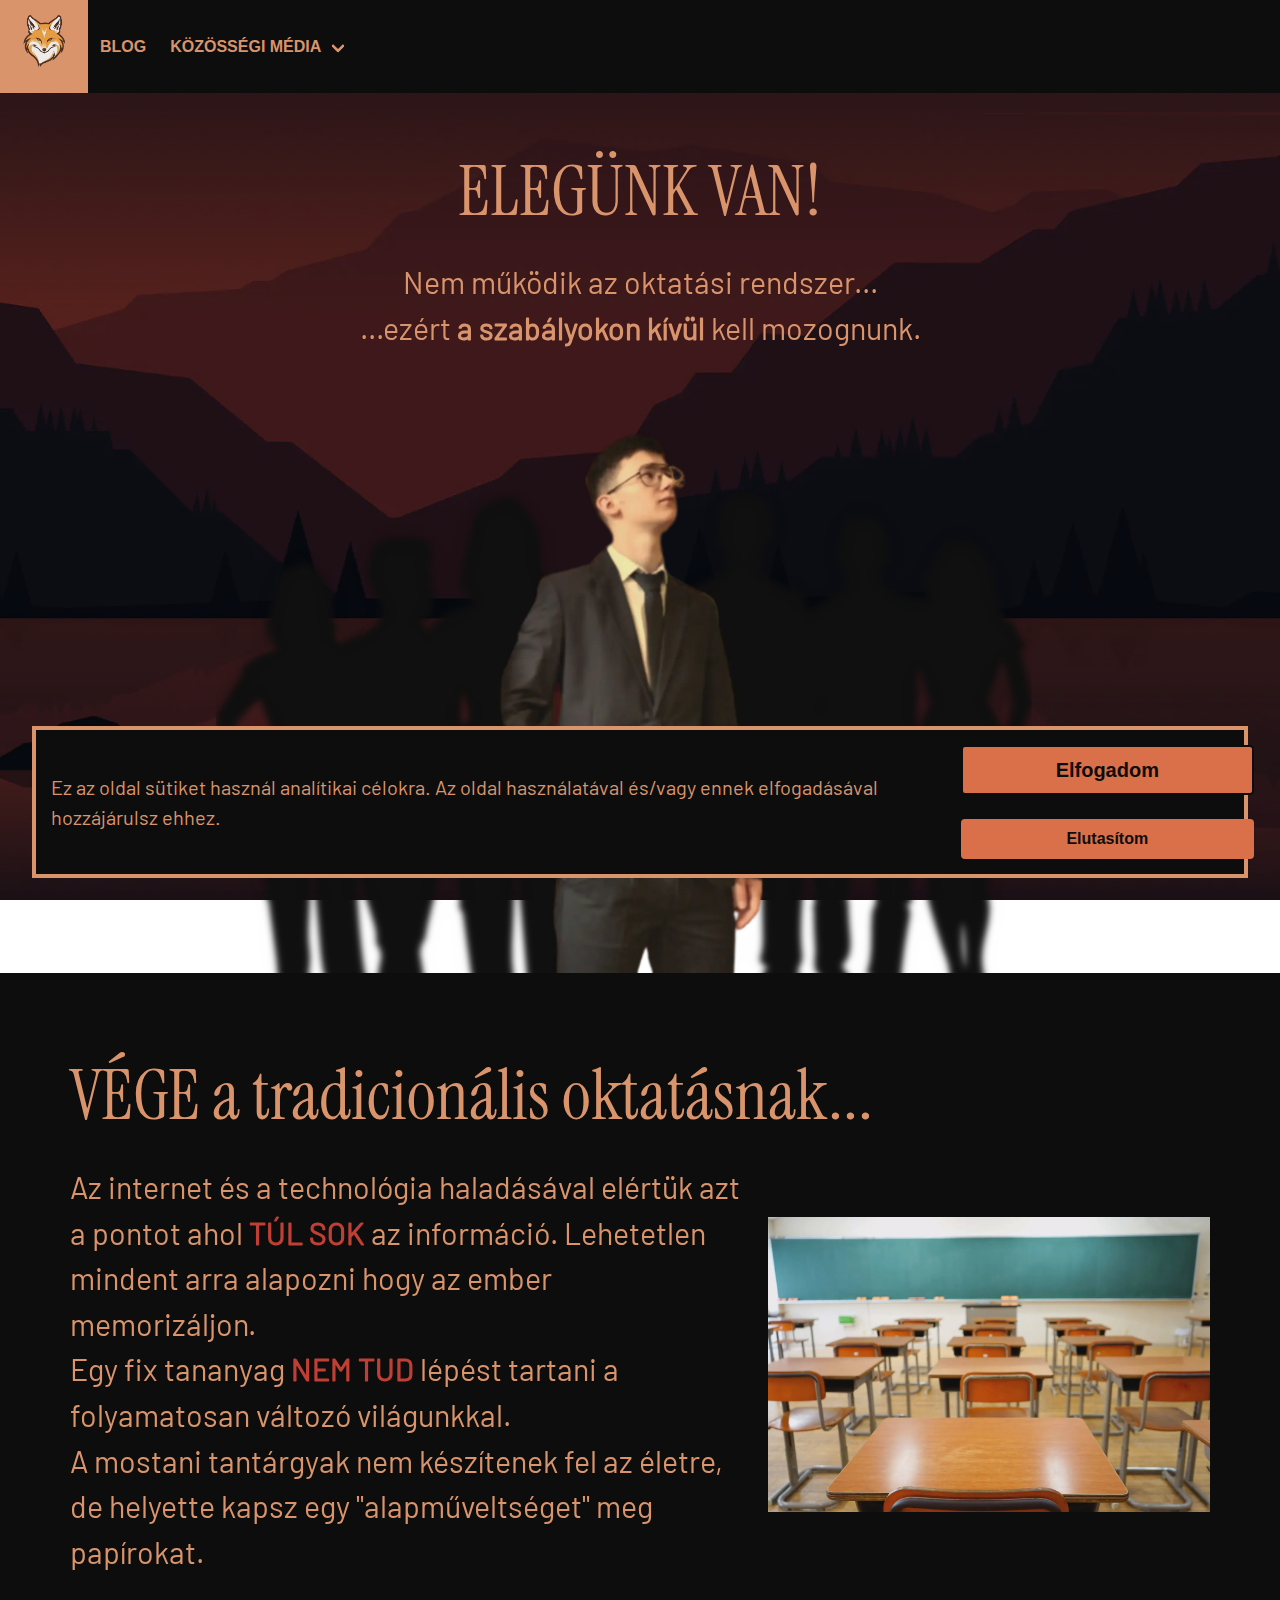
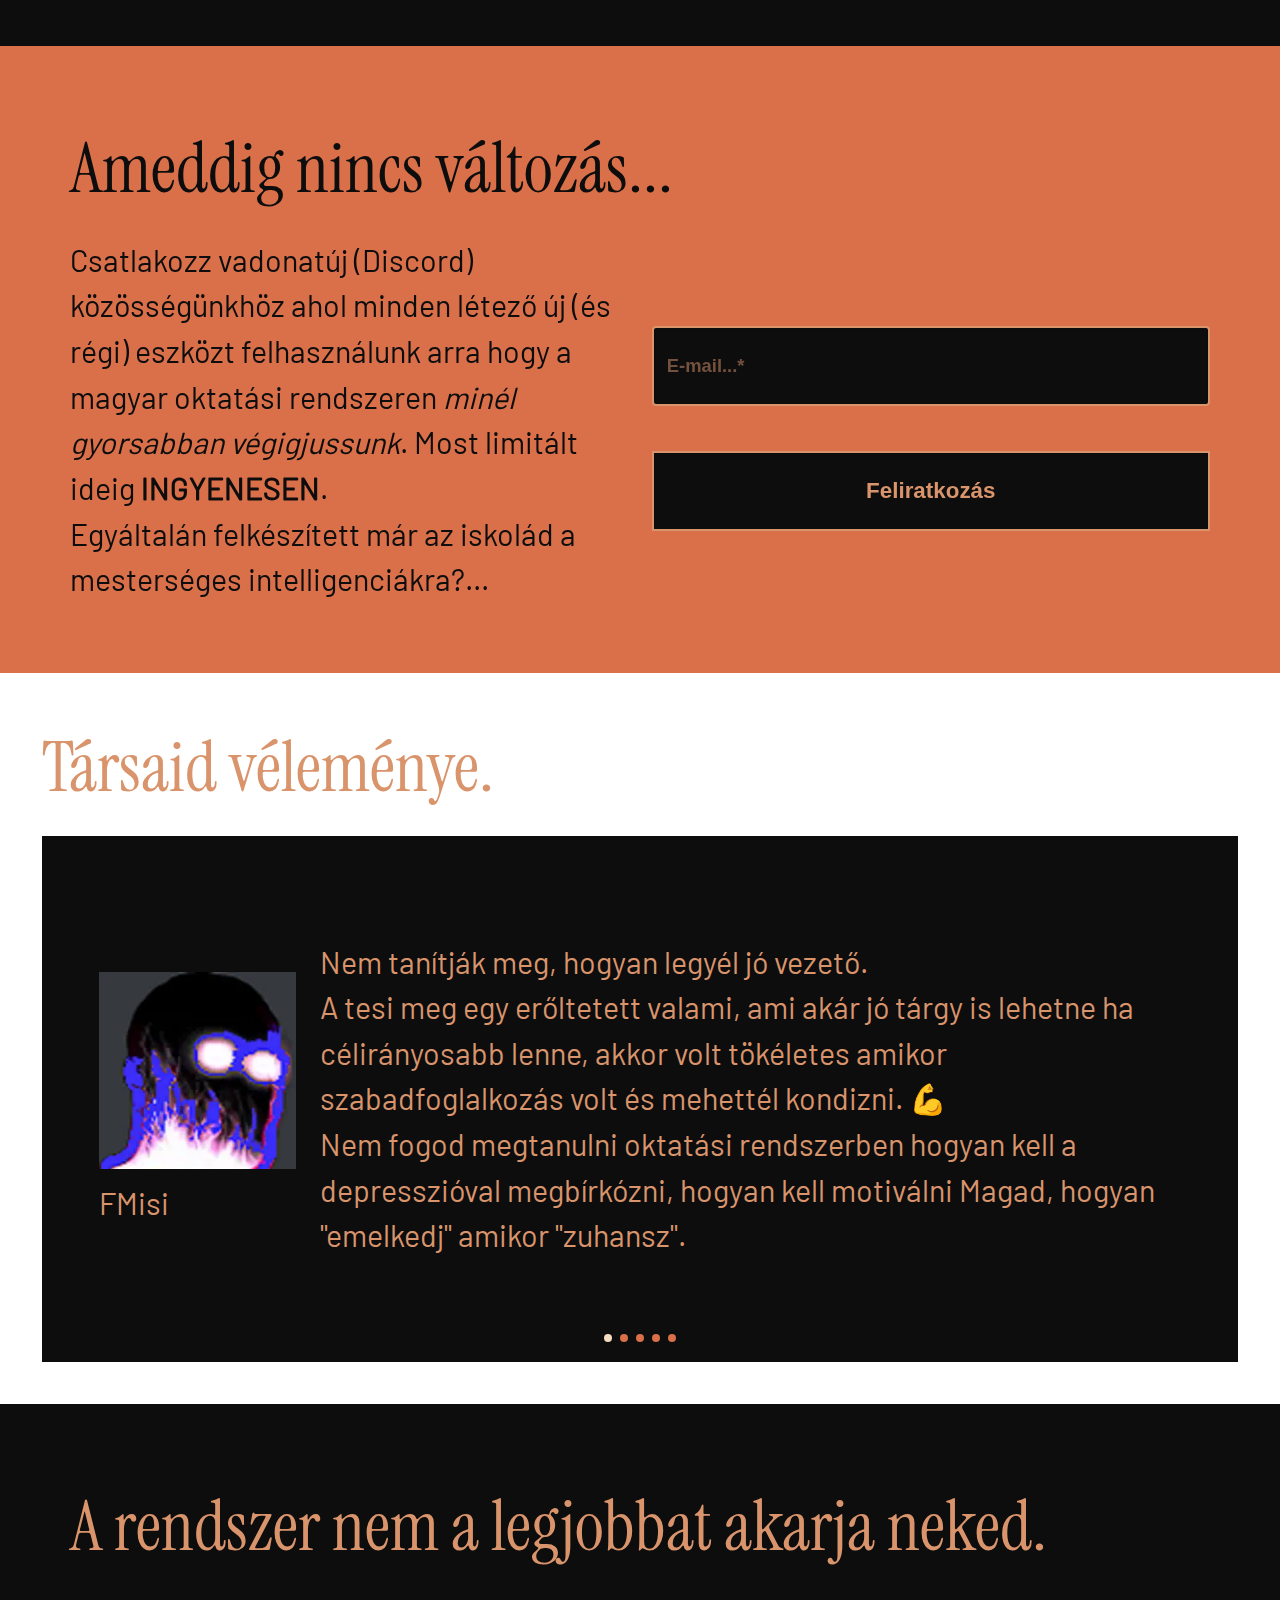
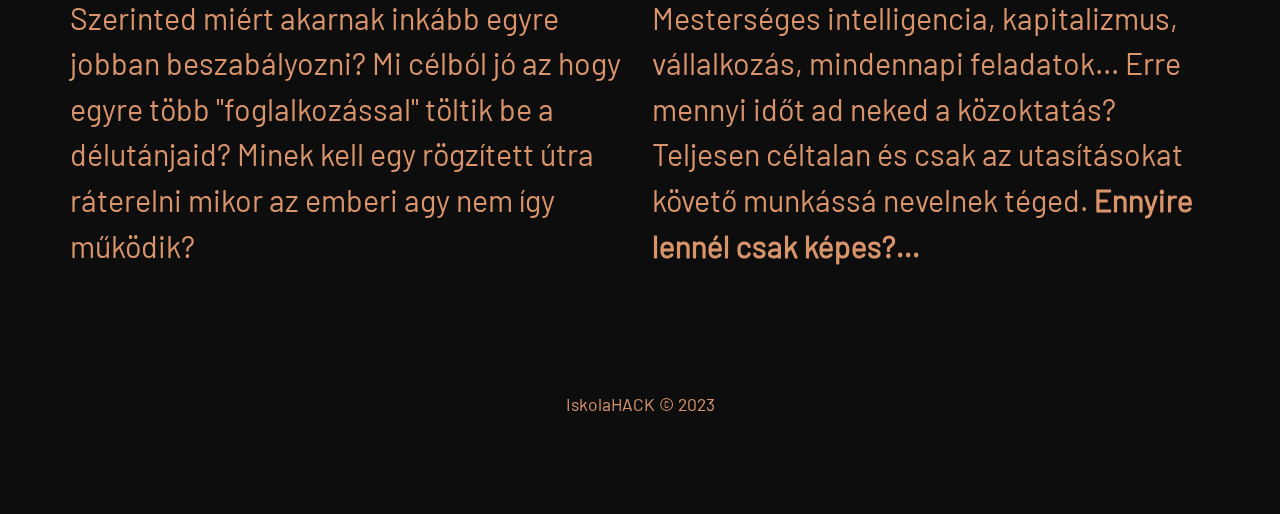
==== commit 6117e3df: "deploy: defacbdbad20e9367f838f0cdb736175264c99ba" ====
--- a/index.html
+++ b/index.html
@@ -14,10 +14,12 @@
 ...ezért a szabályokon kívül kell mozognunk.
 VÉGE a tradicionális oktatásnak... Az internet és a technológia haladásával elértük azt a pontot ahol TÚL SOK az információ. Lehetetlen mindent arra alapozni hogy az ember memorizáljon. Egy fix tananyag NEM TUD lépést tartani a folyamatosan változó világunkkal.
 A mostani tantárgyak nem készítenek fel az életre, de helyette kapsz egy &#34;alapműveltséget&#34; meg papírokat.
-Ameddig nincs változás... Csatlakozz vadonatúj (Discord) közösségünkhöz ahol minden létező új (és régi) eszközt felhasználunk arra hogy a magyar oktatási rendszeren minél gyorsabban végigjussunk."><meta http-equiv=content-security-policy content="default-src 'self' https://comments.varigergo.hu https://matomo.varigergo.hu https://www.youtube-nocookie.com/ https://i.ytimg.com https://img.youtube.com https://www.youtube.com https://js.stripe.com https://stripe.varigergo.hu https://m.stripe.com;"><meta name=viewport content="width=device-width,initial-scale=1"><link rel=stylesheet href=/css/bulma.min.475a96667578a3c264b3744edf6f370c85941c5cf81611df5baa9b3aecaa3a0b589810efe7da278ffa5799d24cfc03dc.css integrity=sha384-R1qWZnV4o8Jks3RO3283DIWUHFz4FhHfW6qbOuyqOgtYmBDv59onj/pXmdJM/APc><link rel=stylesheet href=/css/index.min.5b4d930a9d63a0d090cf9b43f2a02d1f19385df78f831a85ecf1514431e8f94617b7de0044787c96862e8036c7ac20b4.css integrity=sha384-W02TCp1joNCQz5tD8qAtHxk4XfePgxqF7PFRRDHo+UYXt94ARHh8loYugDbHrCC0><link rel=stylesheet href=/css/link.min.71c7807544857c8c1226c43364b393bc5ee86ab0d20d7cc398b50c19cdad3676255a1fa9c624f2e53eb0d815f392c4fb.css integrity=sha384-cceAdUSFfIwSJsQzZLOTvF7oarDSDXzDmLUMGc2tNnYlWh+pxiTy5T6w2BXzksT7><link rel=stylesheet href=/css/colors.min.ca0e7f155b2dbdb6ffe585c6699ee753d9eb2c4ae4997302842e60829c18e15d44ebec6aabc79d00b7c0e452de2255c8.css integrity=sha384-yg5/FVstvbb/5YXGaZ7nU9nrLErkmXMChC5ggpwY4V1E6+xqq8edALfA5FLeIlXI><link rel=stylesheet href=/css/custom-bg.min.dd0295cdda2e558dfde1a591dd60090693c833a366d431e062d73ebca720c4b5f7517e2bf1450347ea1e8d79b7836007.css integrity=sha384-3QKVzdouVY394aWR3WAJBpPIM6Nm1DHgYtc+vKcgxLX3UX4r8UUDR+oejXm3g2AH><link rel=stylesheet href=/css/custom-navbar.min.adb6f9aa05fd2a35b8ac62f92c36cdf62b5f00c5259e526b9e6553f39c8c82043813af320abd2d561918179af45634bd.css integrity=sha384-rbb5qgX9KjW4rGL5LDbN9itfAMUlnlJrnmVT85yMggQ4E68yCr0tVhkYF5r0VjS9><link rel=stylesheet href=/css/leaves.min.2df03be19cfe11a743330c4bda508cb6e6cb058e03ac89ecb389e5bd30cdb8f6047043488176b987cbe37abdf7c720b1.css integrity=sha384-LfA74Zz+EadDMwxL2lCMtubLBY4DrInss4nlvTDNuPYEcENIgXa5h8vjer33xyCx><link rel=stylesheet href=/css/custom-font.min.8a3ddba996656a888d6fdfb49d20718db9b6da82bab5e0f501d7f727e17c1643f8f208c754d25a9e523def77296f6f36.css integrity=sha384-ij3bqZZlaoiNb9+0nSBxjbm22oK6teD1Adf3J+F8FkP48gjHVNJanlI973cpb282><link rel=stylesheet href=/fonts/Instrument_Serif/Instrument_Serif.css><link rel=stylesheet href=/fonts/Barlow/Barlow.css></head><body><link rel=stylesheet href=/css/bg.min.bb86114102564cebd79436c278fef846bfa3404c1136651be803df89f2cea3c73b04e87632340439409931d974395dbe.css integrity=sha384-u4YRQQJWTOvXlDbCeP74Rr+jQEwRNmUb6APfifLOo8c7BOh2MjQEOUCZMdl0OV2+><div class=bg><link rel=stylesheet href=/css/img.min.8398d0c6b28b1a62d4c600f2033db225897a20c66582a4b8d34bc1203df5c7666800f8678179c17319e3745985baa6e1.css integrity=sha384-g5jQxrKLGmLUxgDyAz2yJYl6IMZlgqS400vBID31x2ZoAPhngXnBcxnjdFmFuqbh><picture class=img><source type=image/webp srcset="/background_hua6beecfb20bf71799e673d4e269e03d6_984057_3840x0_resize_q75_h2_box.webp 3840w,
+Ameddig nincs változás... Csatlakozz vadonatúj (Discord) közösségünkhöz ahol minden létező új (és régi) eszközt felhasználunk arra hogy a magyar oktatási rendszeren minél gyorsabban végigjussunk."><meta http-equiv=content-security-policy content="default-src 'self' https://comments.varigergo.hu https://matomo.varigergo.hu https://www.youtube-nocookie.com/ https://i.ytimg.com https://img.youtube.com https://www.youtube.com https://js.stripe.com https://stripe.varigergo.hu https://m.stripe.com;"><script async src=/js/tracking.min.0e1cac974723a04492ed6b2a23b21f6424dd9a5c765cd63c5ac600851737b4b140c873ee4cfbd3da2287bdc176896e0c.js data-id=matomo data-matomo-url=https://matomo.varigergo.hu data-matomo-id=3 integrity=sha384-Dhysl0cjoESS7WsqI7IfZCTdmlx2XNY8WsYAhRc3tLFAyHPuTPvT2iKHvcF2iW4M></script>
+<script async src=/js/popup.min.ec44c2eb9f1e94a276886656dc08c3103aa7e21d43f3cc2cad03c1dd7b1de900055cd2b9de869e3576875185bc6f9f53.js integrity=sha384-7ETC658elKJ2iGZW3AjDEDqn4h1D88wsrQPB3Xsd6QAFXNK53oaeNXaHUYW8b59T></script>
+<link rel=stylesheet href=/css/popup.min.a31021252e0bb35da43c90a3fa32ffaf0c1651a01a927106e177b9cc80750804ddfd6e8af780abf0781ac7ef4661c9bc.css integrity=sha384-oxAhJS4Ls12kPJCj+jL/rwwWUaAaknEG4Xe5zIB1CATd/W6K94Cr8Hgax+9GYcm8><div id=popup-consent class="popup popup-notice popup-on color0"><p>Ez az oldal sütiket használ analítikai célokra. Az oldal használatával és/vagy ennek elfogadásával hozzájárulsz ehhez.</p><div class="columns is-multiline is-vcentered"><div class=column><button id=accept data-popup=consent class="popup-exit button">Elfogadom</button></div><div class="column has-text-centered"><button id=reject data-popup=consent class="popup-exit button">Elutasítom</button></div></div></div><meta name=viewport content="width=device-width,initial-scale=1"><link rel=stylesheet href=/css/bulma.min.475a96667578a3c264b3744edf6f370c85941c5cf81611df5baa9b3aecaa3a0b589810efe7da278ffa5799d24cfc03dc.css integrity=sha384-R1qWZnV4o8Jks3RO3283DIWUHFz4FhHfW6qbOuyqOgtYmBDv59onj/pXmdJM/APc><link rel=stylesheet href=/css/index.min.5b4d930a9d63a0d090cf9b43f2a02d1f19385df78f831a85ecf1514431e8f94617b7de0044787c96862e8036c7ac20b4.css integrity=sha384-W02TCp1joNCQz5tD8qAtHxk4XfePgxqF7PFRRDHo+UYXt94ARHh8loYugDbHrCC0><link rel=stylesheet href=/css/link.min.71c7807544857c8c1226c43364b393bc5ee86ab0d20d7cc398b50c19cdad3676255a1fa9c624f2e53eb0d815f392c4fb.css integrity=sha384-cceAdUSFfIwSJsQzZLOTvF7oarDSDXzDmLUMGc2tNnYlWh+pxiTy5T6w2BXzksT7><link rel=stylesheet href=/css/colors.min.ca0e7f155b2dbdb6ffe585c6699ee753d9eb2c4ae4997302842e60829c18e15d44ebec6aabc79d00b7c0e452de2255c8.css integrity=sha384-yg5/FVstvbb/5YXGaZ7nU9nrLErkmXMChC5ggpwY4V1E6+xqq8edALfA5FLeIlXI><link rel=stylesheet href=/css/custom-bg.min.dd0295cdda2e558dfde1a591dd60090693c833a366d431e062d73ebca720c4b5f7517e2bf1450347ea1e8d79b7836007.css integrity=sha384-3QKVzdouVY394aWR3WAJBpPIM6Nm1DHgYtc+vKcgxLX3UX4r8UUDR+oejXm3g2AH><link rel=stylesheet href=/css/custom-navbar.min.adb6f9aa05fd2a35b8ac62f92c36cdf62b5f00c5259e526b9e6553f39c8c82043813af320abd2d561918179af45634bd.css integrity=sha384-rbb5qgX9KjW4rGL5LDbN9itfAMUlnlJrnmVT85yMggQ4E68yCr0tVhkYF5r0VjS9><link rel=stylesheet href=/css/leaves.min.2b70f3a4984919e21c16952e9866d90087be0682b76883f17388979404451a28c67f51aaff34cce1c556e1ad103d1949.css integrity=sha384-K3DzpJhJGeIcFpUumGbZAIe+BoK3aIPxc4iXlARFGijGf1Gq/zTM4cVW4a0QPRlJ><link rel=stylesheet href=/css/custom-font.min.8a3ddba996656a888d6fdfb49d20718db9b6da82bab5e0f501d7f727e17c1643f8f208c754d25a9e523def77296f6f36.css integrity=sha384-ij3bqZZlaoiNb9+0nSBxjbm22oK6teD1Adf3J+F8FkP48gjHVNJanlI973cpb282><link rel=stylesheet href=/fonts/Instrument_Serif/Instrument_Serif.css><link rel=stylesheet href=/fonts/Barlow/Barlow.css></head><body><link rel=stylesheet href=/css/bg.min.bb86114102564cebd79436c278fef846bfa3404c1136651be803df89f2cea3c73b04e87632340439409931d974395dbe.css integrity=sha384-u4YRQQJWTOvXlDbCeP74Rr+jQEwRNmUb6APfifLOo8c7BOh2MjQEOUCZMdl0OV2+><div class=bg><link rel=stylesheet href=/css/img.min.8398d0c6b28b1a62d4c600f2033db225897a20c66582a4b8d34bc1203df5c7666800f8678179c17319e3745985baa6e1.css integrity=sha384-g5jQxrKLGmLUxgDyAz2yJYl6IMZlgqS400vBID31x2ZoAPhngXnBcxnjdFmFuqbh><picture class=img><source type=image/webp srcset="/background_hua6beecfb20bf71799e673d4e269e03d6_984057_3840x0_resize_q75_h2_box.webp 3840w,
 /background_hua6beecfb20bf71799e673d4e269e03d6_984057_25b6142d959649903f469441d74cdd83.webp 2880w,
 /background_hua6beecfb20bf71799e673d4e269e03d6_984057_c9c138c761ab6dcc28bfc6c7e3773ec3.webp 1920w,
-/background_hua6beecfb20bf71799e673d4e269e03d6_984057_051a46fa5ef920e22d6404d0092b5ab7.webp 960w,"><source type=image/jpeg srcset=/background.jpg><img width=3840px height=2160px src=/background.jpg alt></picture></div><link rel=stylesheet href=/css/navbar.min.11921b1e98d413be79b8e47bff55574757827945f5c313587436ae1b521b83858d36c141c4bd8988588ee117a0026335.css integrity=sha384-EZIbHpjUE755uOR7/1VXR1eCeUX1wxNYdDauG1Ibg4WNNsFBxL2JiFiO4RegAmM1><nav class="navbar color0" role=navigation aria-label="main navigation"><div class=navbar-brand><a class="navbar-logo navbar-item" aria-label href=/><link rel=stylesheet href=/css/img.min.8398d0c6b28b1a62d4c600f2033db225897a20c66582a4b8d34bc1203df5c7666800f8678179c17319e3745985baa6e1.css integrity=sha384-g5jQxrKLGmLUxgDyAz2yJYl6IMZlgqS400vBID31x2ZoAPhngXnBcxnjdFmFuqbh><picture class=img><source type=image/webp srcset="/logo_hu55a2d17881536e9dc65e24da1855b010_3183273_2500x0_resize_q75_h2_box_3.webp 2500w,
+/background_hua6beecfb20bf71799e673d4e269e03d6_984057_051a46fa5ef920e22d6404d0092b5ab7.webp 960w,"><source type=image/jpeg srcset=/background.jpg><img width=3840px height=2160px src=/background.jpg alt></picture></div><link rel=stylesheet href=/css/navbar.min.11921b1e98d413be79b8e47bff55574757827945f5c313587436ae1b521b83858d36c141c4bd8988588ee117a0026335.css integrity=sha384-EZIbHpjUE755uOR7/1VXR1eCeUX1wxNYdDauG1Ibg4WNNsFBxL2JiFiO4RegAmM1><nav class="navbar color0" role=navigation aria-label="main navigation"><div class=navbar-brand><a class="navbar-logo navbar-item" aria-label="Index page" href=/><link rel=stylesheet href=/css/img.min.8398d0c6b28b1a62d4c600f2033db225897a20c66582a4b8d34bc1203df5c7666800f8678179c17319e3745985baa6e1.css integrity=sha384-g5jQxrKLGmLUxgDyAz2yJYl6IMZlgqS400vBID31x2ZoAPhngXnBcxnjdFmFuqbh><picture class=img><source type=image/webp srcset="/logo_hu55a2d17881536e9dc65e24da1855b010_3183273_2500x0_resize_q75_h2_box_3.webp 2500w,
 /logo_hu55a2d17881536e9dc65e24da1855b010_3183273_2c0ab6d263542551e9c50af0370f341c.webp 1875w,
 /logo_hu55a2d17881536e9dc65e24da1855b010_3183273_6838119b561d4f8b85a6a8b0349ce25c.webp 1250w,
 /logo_hu55a2d17881536e9dc65e24da1855b010_3183273_f8e9d38059a9b2ddee5dead2c2aff2d2.webp 625w,"><source type=image/png srcset=/logo.png><img width=64px height=64px src=/logo.png alt></picture></a>
@@ -32,8 +34,7 @@
 <i></i><i></i><i></i><i></i><i></i><i></i><i></i><i></i><i></i><i></i><i></i><i></i><i></i><i></i><i></i><i></i><i></i><i></i><i></i><i></i><i></i><i></i><i></i><i></i></div></div><link rel=stylesheet href=/css/sections.min.e25550679b5f3739225bebb1d3349b6ad7e4623091b7e177c9994640b98c443d798421a81cfe166f3bbea8cfb3d3d111.css integrity=sha384-4lVQZ5tfNzkiW+ux0zSbatfkYjCRt+F3yZlGQLmMRD15hCGoHP4Wbzu+qM+z09ER><div class="section color0"><h1>VÉGE a tradicionális oktatásnak...</h1><div class="columns is-vcentered"><div class=column>Az internet és a technológia haladásával elértük azt a pontot ahol <b><span class=highlight>TÚL SOK</span></b> az információ. Lehetetlen mindent arra alapozni hogy az ember memorizáljon.<p>Egy fix tananyag <b><span class=highlight>NEM TUD</b></span> lépést tartani a folyamatosan változó világunkkal.</p><p>A mostani tantárgyak nem készítenek fel az életre, de helyette kapsz egy "alapműveltséget" meg papírokat.</p></div><div class="column is-two-fifths"><link rel=stylesheet href=/css/img.min.8398d0c6b28b1a62d4c600f2033db225897a20c66582a4b8d34bc1203df5c7666800f8678179c17319e3745985baa6e1.css integrity=sha384-g5jQxrKLGmLUxgDyAz2yJYl6IMZlgqS400vBID31x2ZoAPhngXnBcxnjdFmFuqbh><picture class=img><source type=image/webp srcset="/classroom_hufe83532eba89cc45303ec8cc93e8782b_551791_6000x0_resize_q75_h2_box.webp 6000w,
 /classroom_hufe83532eba89cc45303ec8cc93e8782b_551791_213018d9f16d1d390764abf56cd4f53e.webp 4500w,
 /classroom_hufe83532eba89cc45303ec8cc93e8782b_551791_0ebffd8e210a89b9c07b772f41cf3d5a.webp 3000w,
-/classroom_hufe83532eba89cc45303ec8cc93e8782b_551791_be79d526af33de5b5b5b3f570f4712a3.webp 1500w,"><source type=image/jpeg srcset=/classroom.jpg><img width=6000px height=4000px src=/classroom.jpg alt></picture></div></div></div></p><link rel=stylesheet href=/css/sections.min.e25550679b5f3739225bebb1d3349b6ad7e4623091b7e177c9994640b98c443d798421a81cfe166f3bbea8cfb3d3d111.css integrity=sha384-4lVQZ5tfNzkiW+ux0zSbatfkYjCRt+F3yZlGQLmMRD15hCGoHP4Wbzu+qM+z09ER><div class="section color1"><h1>Ameddig nincs változás...</h1><div class="columns is-vcentered"><div class=column>Csatlakozz vadonatúj (Discord) közösségünkhöz ahol minden létező új (és régi) eszközt felhasználunk arra hogy a magyar oktatási rendszeren <i>minél gyorsabban végigjussunk</i>. Most limitált ideig <b><span class=highlight>INGYENESEN</span></b>.<p>Egyáltalán felkészített már az iskolád a mesterséges intelligenciákra?...</p></div><div class=column><link rel=stylesheet href=/css/input.min.e971afa8575b4e15c5b732403dc2f8c3f7e8855206be30ce19255c7bbd9642306f280afe0ec2399b97515a6d82653b44.css integrity=sha384-6XGvqFdbThXFtzJAPcL4w/fohVIGvjDOGSVce72WQjBvKAr+DsI5m5dRWm2CZTtE><form method=post action="https://mautic.varigergo.hu/form/submit?formId="><link rel=stylesheet href=/css/input.min.e971afa8575b4e15c5b732403dc2f8c3f7e8855206be30ce19255c7bbd9642306f280afe0ec2399b97515a6d82653b44.css integrity=sha384-6XGvqFdbThXFtzJAPcL4w/fohVIGvjDOGSVce72WQjBvKAr+DsI5m5dRWm2CZTtE><label><input name=mauticform[] placeholder=E-mail...* type=text class="input required"></label>
-<link rel=stylesheet href=/css/input.min.e971afa8575b4e15c5b732403dc2f8c3f7e8855206be30ce19255c7bbd9642306f280afe0ec2399b97515a6d82653b44.css integrity=sha384-6XGvqFdbThXFtzJAPcL4w/fohVIGvjDOGSVce72WQjBvKAr+DsI5m5dRWm2CZTtE><label><button type=submit>Feliratkozás</button></label>
+/classroom_hufe83532eba89cc45303ec8cc93e8782b_551791_be79d526af33de5b5b5b3f570f4712a3.webp 1500w,"><source type=image/jpeg srcset=/classroom.jpg><img width=6000px height=4000px src=/classroom.jpg alt></picture></div></div></div></p><link rel=stylesheet href=/css/sections.min.e25550679b5f3739225bebb1d3349b6ad7e4623091b7e177c9994640b98c443d798421a81cfe166f3bbea8cfb3d3d111.css integrity=sha384-4lVQZ5tfNzkiW+ux0zSbatfkYjCRt+F3yZlGQLmMRD15hCGoHP4Wbzu+qM+z09ER><div class="section color1"><h1>Ameddig nincs változás...</h1><div class="columns is-vcentered"><div class=column>Csatlakozz vadonatúj (Discord) közösségünkhöz ahol minden létező új (és régi) eszközt felhasználunk arra hogy a magyar oktatási rendszeren <i>minél gyorsabban végigjussunk</i>. Most limitált ideig <b><span class=highlight>INGYENESEN</span></b>.<p>Egyáltalán felkészített már az iskolád a mesterséges intelligenciákra?...</p></div><div class=column><link rel=stylesheet href=/css/input.min.baeeecb0799fea0dd23a0505dd2b01f13238898fb9b0128f531f99bf8c68b7d5f461063d5311475fb0a1e4a871ea042d.css integrity=sha384-uu7ssHmf6g3SOgUF3SsB8TI4iY+5sBKPUx+Zv4xot9X0YQY9UxFHX7Ch5Khx6gQt><form method=post action="https://mautic.varigergo.hu/form/submit?formId="><link rel=stylesheet href=/css/input.min.baeeecb0799fea0dd23a0505dd2b01f13238898fb9b0128f531f99bf8c68b7d5f461063d5311475fb0a1e4a871ea042d.css integrity=sha384-uu7ssHmf6g3SOgUF3SsB8TI4iY+5sBKPUx+Zv4xot9X0YQY9UxFHX7Ch5Khx6gQt><label><input name=mauticform[] placeholder=E-mail...* type=text class="input required"></label><br><link rel=stylesheet href=/css/input.min.baeeecb0799fea0dd23a0505dd2b01f13238898fb9b0128f531f99bf8c68b7d5f461063d5311475fb0a1e4a871ea042d.css integrity=sha384-uu7ssHmf6g3SOgUF3SsB8TI4iY+5sBKPUx+Zv4xot9X0YQY9UxFHX7Ch5Khx6gQt><label><button type=submit class=is-primary>Feliratkozás</button></label>
 <input type=hidden name=mauticform[formId]>
 <input type=hidden name=mauticform[return] value=https://iskolahack.hu//questionnaires-error></form></div></div></div><link rel=stylesheet href=/css/sections.min.e25550679b5f3739225bebb1d3349b6ad7e4623091b7e177c9994640b98c443d798421a81cfe166f3bbea8cfb3d3d111.css integrity=sha384-4lVQZ5tfNzkiW+ux0zSbatfkYjCRt+F3yZlGQLmMRD15hCGoHP4Wbzu+qM+z09ER><div class="section color little-padding"><h1>Társaid véleménye.</h1><script src=/js/swiper.min.c76e764ae4acdf537b5786edfd6fd0d118691d21da63dc28b5051b1d77b58d8b12741b1bf3cc616a42afefef83e29724.js integrity=sha384-x252SuSs31N7V4bt/W/Q0RhpHSHaY9wotQUbHXe1jYsSdBsb88xhakKv7++D4pck></script>
 <script src=/js/gallery.min.986c679a7c87767841c3103e03b57726f3576ad00de7f22d9a214ac43c54522a56b9e52ca33a136fec006d124aac5704.js integrity=sha384-mGxnmnyHdnhBwxA+A7V3JvNXatAN5/ItmiFKxDxUUipWueUsozoTb+wAbRJKrFcE></script>
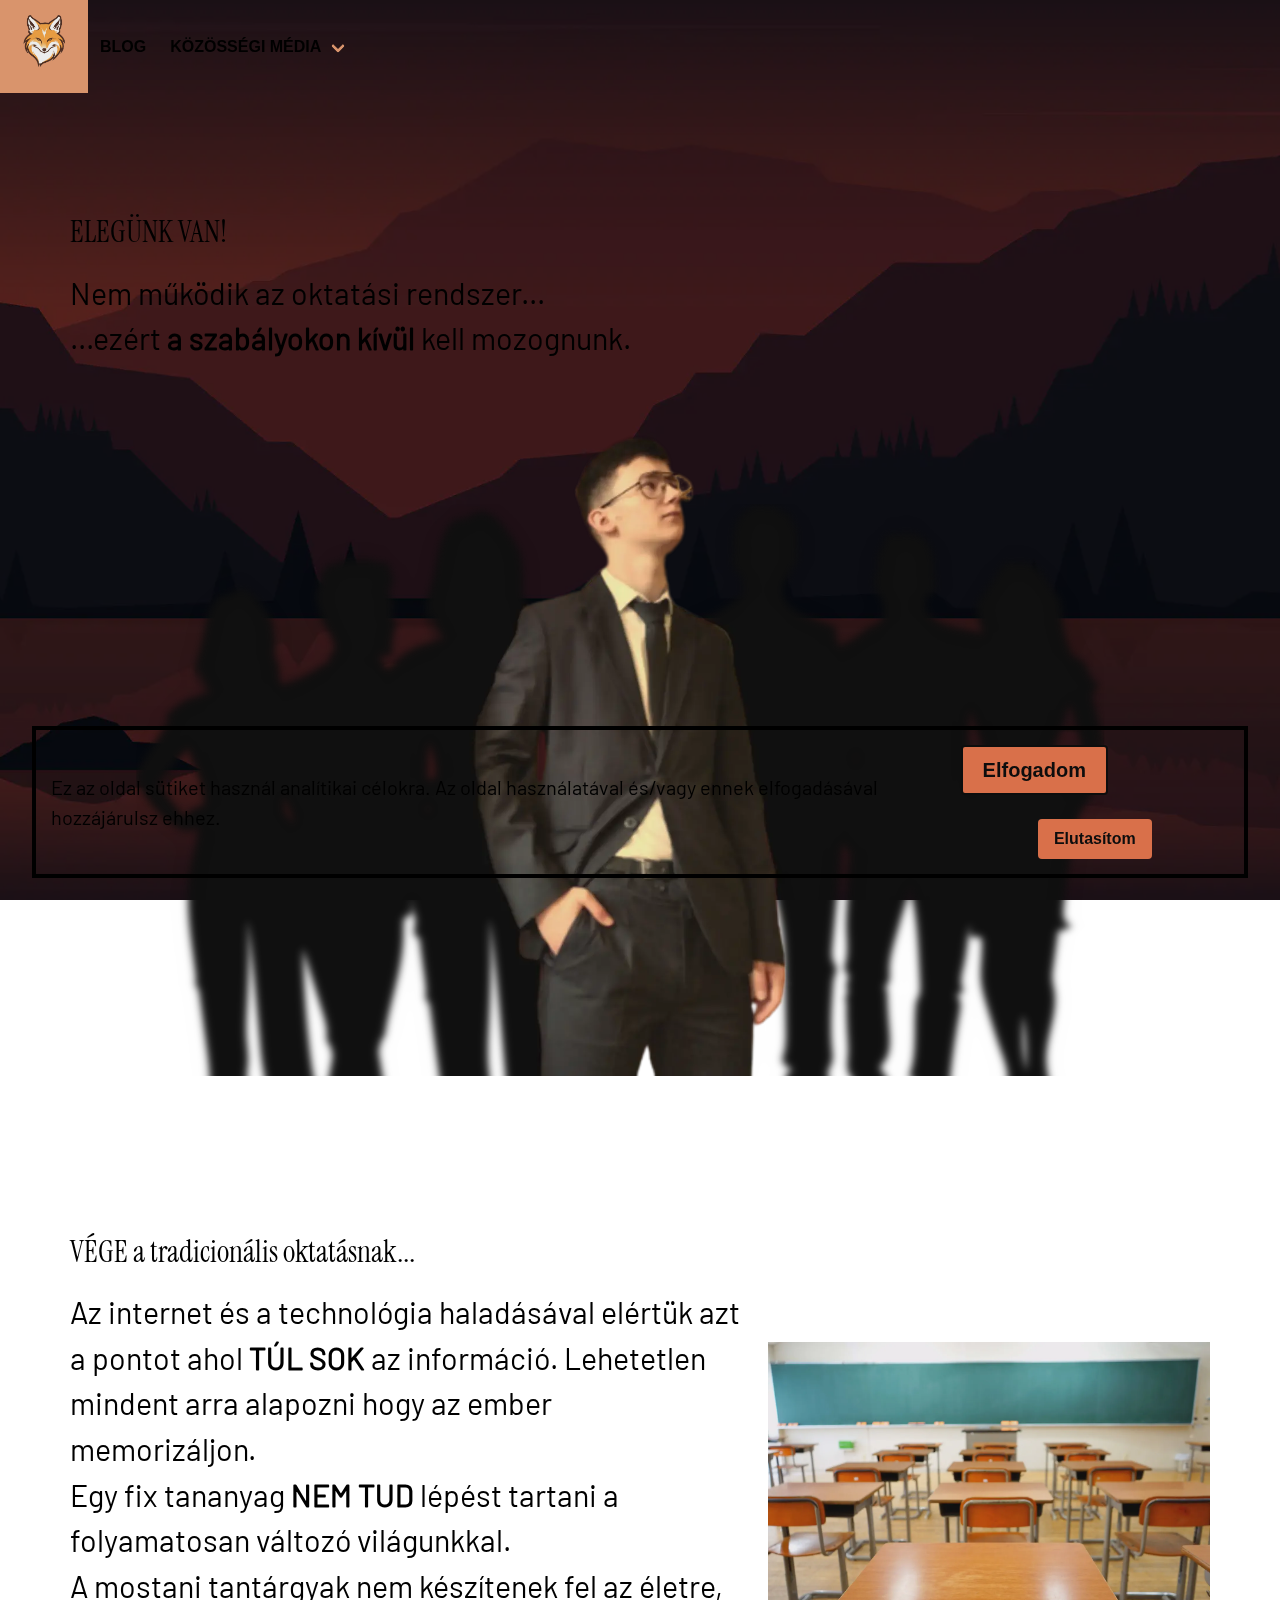
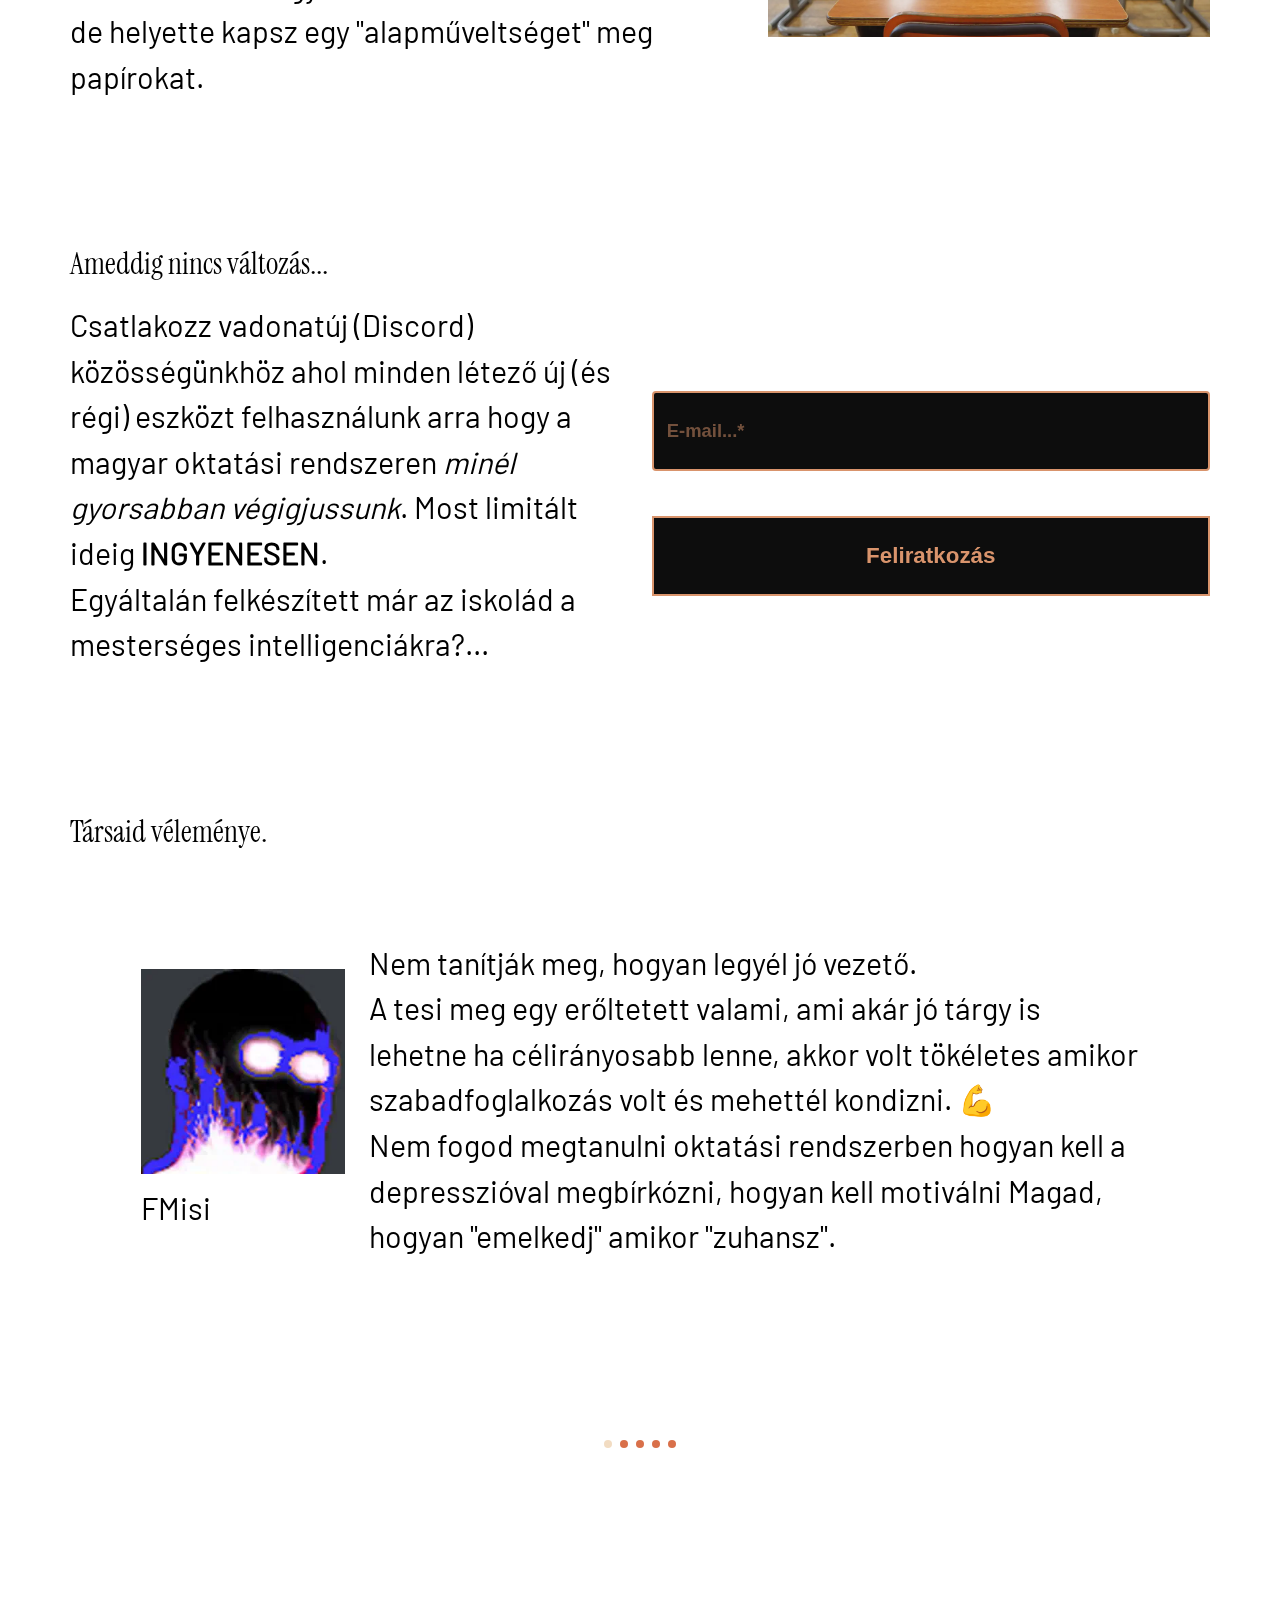
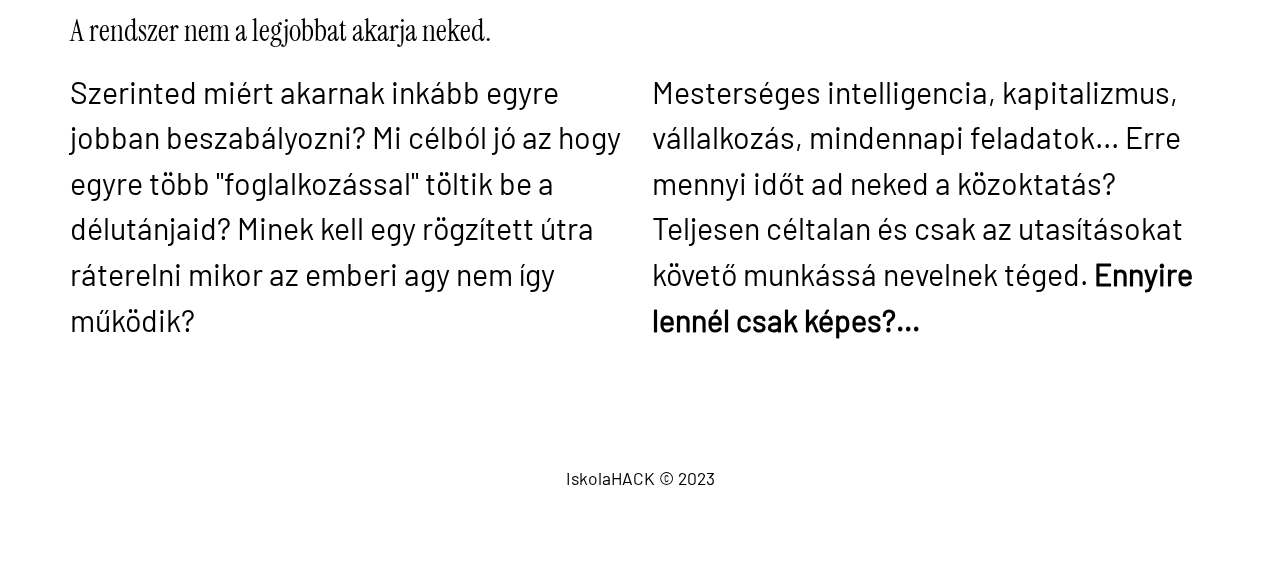
==== commit 9c9b115b: "deploy: 93fb881bbf6588702b20a179c59d0cb45795e0ae" ====
--- a/index.html
+++ b/index.html
@@ -2,7 +2,7 @@
 ...ezért a szabályokon kívül kell mozognunk.
 VÉGE a tradicionális oktatásnak... Az internet és a technológia haladásával elértük azt a pontot ahol TÚL SOK az információ. Lehetetlen mindent arra alapozni hogy az ember memorizáljon. Egy fix tananyag NEM TUD lépést tartani a folyamatosan változó világunkkal.
 A mostani tantárgyak nem készítenek fel az életre, de helyette kapsz egy &#34;alapműveltséget&#34; meg papírokat.
-Ameddig nincs változás... Csatlakozz vadonatúj (Discord) közösségünkhöz ahol minden létező új (és régi) eszközt felhasználunk arra hogy a magyar oktatási rendszeren minél gyorsabban végigjussunk."><link rel=apple-touch-icon sizes=180x180 href=/apple-touch-icon.png><link rel=icon type=image/png sizes=32x32 href=/favicon-32x32.png><link rel=icon type=image/png sizes=16x16 href=/favicon-16x16.png><link rel=manifest href=/site.webmanifest><link rel=mask-icon href=/safari-pinned-tab.svg color=#5bbad5><meta name=msapplication-TileColor content="#da532c"><meta name=theme-color content="#ffffff"><meta name=description content="ELEGÜNK VAN! Nem működik az oktatási rendszer...
+Ameddig nincs változás... Csatlakozz vadonatúj (Discord) közösségünkhöz ahol minden létező új (és régi) eszközt felhasználunk arra hogy a magyar oktatási rendszeren minél gyorsabban végigjussunk."><meta name=viewport content="width=device-width,initial-scale=1"><link rel=apple-touch-icon sizes=180x180 href=/apple-touch-icon.png><link rel=icon type=image/png sizes=32x32 href=/favicon-32x32.png><link rel=icon type=image/png sizes=16x16 href=/favicon-16x16.png><link rel=manifest href=/site.webmanifest><link rel=mask-icon href=/safari-pinned-tab.svg color=#5bbad5><meta name=msapplication-TileColor content="#da532c"><meta name=theme-color content="#ffffff"><meta name=description content="ELEGÜNK VAN! Nem működik az oktatási rendszer...
 ...ezért a szabályokon kívül kell mozognunk.
 VÉGE a tradicionális oktatásnak... Az internet és a technológia haladásával elértük azt a pontot ahol TÚL SOK az információ. Lehetetlen mindent arra alapozni hogy az ember memorizáljon. Egy fix tananyag NEM TUD lépést tartani a folyamatosan változó világunkkal.
 A mostani tantárgyak nem készítenek fel az életre, de helyette kapsz egy &#34;alapműveltséget&#34; meg papírokat.
@@ -16,7 +16,7 @@
 A mostani tantárgyak nem készítenek fel az életre, de helyette kapsz egy &#34;alapműveltséget&#34; meg papírokat.
 Ameddig nincs változás... Csatlakozz vadonatúj (Discord) közösségünkhöz ahol minden létező új (és régi) eszközt felhasználunk arra hogy a magyar oktatási rendszeren minél gyorsabban végigjussunk."><meta http-equiv=content-security-policy content="default-src 'self' https://comments.varigergo.hu https://matomo.varigergo.hu https://www.youtube-nocookie.com/ https://i.ytimg.com https://img.youtube.com https://www.youtube.com https://js.stripe.com https://stripe.varigergo.hu https://m.stripe.com;"><script async src=/js/tracking.min.0e1cac974723a04492ed6b2a23b21f6424dd9a5c765cd63c5ac600851737b4b140c873ee4cfbd3da2287bdc176896e0c.js data-id=matomo data-matomo-url=https://matomo.varigergo.hu data-matomo-id=3 integrity=sha384-Dhysl0cjoESS7WsqI7IfZCTdmlx2XNY8WsYAhRc3tLFAyHPuTPvT2iKHvcF2iW4M></script>
 <script async src=/js/popup.min.ec44c2eb9f1e94a276886656dc08c3103aa7e21d43f3cc2cad03c1dd7b1de900055cd2b9de869e3576875185bc6f9f53.js integrity=sha384-7ETC658elKJ2iGZW3AjDEDqn4h1D88wsrQPB3Xsd6QAFXNK53oaeNXaHUYW8b59T></script>
-<link rel=stylesheet href=/css/popup.min.a31021252e0bb35da43c90a3fa32ffaf0c1651a01a927106e177b9cc80750804ddfd6e8af780abf0781ac7ef4661c9bc.css integrity=sha384-oxAhJS4Ls12kPJCj+jL/rwwWUaAaknEG4Xe5zIB1CATd/W6K94Cr8Hgax+9GYcm8><div id=popup-consent class="popup popup-notice popup-on color0"><p>Ez az oldal sütiket használ analítikai célokra. Az oldal használatával és/vagy ennek elfogadásával hozzájárulsz ehhez.</p><div class="columns is-multiline is-vcentered"><div class=column><button id=accept data-popup=consent class="popup-exit button">Elfogadom</button></div><div class="column has-text-centered"><button id=reject data-popup=consent class="popup-exit button">Elutasítom</button></div></div></div><meta name=viewport content="width=device-width,initial-scale=1"><link rel=stylesheet href=/css/bulma.min.475a96667578a3c264b3744edf6f370c85941c5cf81611df5baa9b3aecaa3a0b589810efe7da278ffa5799d24cfc03dc.css integrity=sha384-R1qWZnV4o8Jks3RO3283DIWUHFz4FhHfW6qbOuyqOgtYmBDv59onj/pXmdJM/APc><link rel=stylesheet href=/css/index.min.5b4d930a9d63a0d090cf9b43f2a02d1f19385df78f831a85ecf1514431e8f94617b7de0044787c96862e8036c7ac20b4.css integrity=sha384-W02TCp1joNCQz5tD8qAtHxk4XfePgxqF7PFRRDHo+UYXt94ARHh8loYugDbHrCC0><link rel=stylesheet href=/css/link.min.71c7807544857c8c1226c43364b393bc5ee86ab0d20d7cc398b50c19cdad3676255a1fa9c624f2e53eb0d815f392c4fb.css integrity=sha384-cceAdUSFfIwSJsQzZLOTvF7oarDSDXzDmLUMGc2tNnYlWh+pxiTy5T6w2BXzksT7><link rel=stylesheet href=/css/colors.min.ca0e7f155b2dbdb6ffe585c6699ee753d9eb2c4ae4997302842e60829c18e15d44ebec6aabc79d00b7c0e452de2255c8.css integrity=sha384-yg5/FVstvbb/5YXGaZ7nU9nrLErkmXMChC5ggpwY4V1E6+xqq8edALfA5FLeIlXI><link rel=stylesheet href=/css/custom-bg.min.dd0295cdda2e558dfde1a591dd60090693c833a366d431e062d73ebca720c4b5f7517e2bf1450347ea1e8d79b7836007.css integrity=sha384-3QKVzdouVY394aWR3WAJBpPIM6Nm1DHgYtc+vKcgxLX3UX4r8UUDR+oejXm3g2AH><link rel=stylesheet href=/css/custom-navbar.min.adb6f9aa05fd2a35b8ac62f92c36cdf62b5f00c5259e526b9e6553f39c8c82043813af320abd2d561918179af45634bd.css integrity=sha384-rbb5qgX9KjW4rGL5LDbN9itfAMUlnlJrnmVT85yMggQ4E68yCr0tVhkYF5r0VjS9><link rel=stylesheet href=/css/leaves.min.2b70f3a4984919e21c16952e9866d90087be0682b76883f17388979404451a28c67f51aaff34cce1c556e1ad103d1949.css integrity=sha384-K3DzpJhJGeIcFpUumGbZAIe+BoK3aIPxc4iXlARFGijGf1Gq/zTM4cVW4a0QPRlJ><link rel=stylesheet href=/css/custom-font.min.8a3ddba996656a888d6fdfb49d20718db9b6da82bab5e0f501d7f727e17c1643f8f208c754d25a9e523def77296f6f36.css integrity=sha384-ij3bqZZlaoiNb9+0nSBxjbm22oK6teD1Adf3J+F8FkP48gjHVNJanlI973cpb282><link rel=stylesheet href=/fonts/Instrument_Serif/Instrument_Serif.css><link rel=stylesheet href=/fonts/Barlow/Barlow.css></head><body><link rel=stylesheet href=/css/bg.min.bb86114102564cebd79436c278fef846bfa3404c1136651be803df89f2cea3c73b04e87632340439409931d974395dbe.css integrity=sha384-u4YRQQJWTOvXlDbCeP74Rr+jQEwRNmUb6APfifLOo8c7BOh2MjQEOUCZMdl0OV2+><div class=bg><link rel=stylesheet href=/css/img.min.8398d0c6b28b1a62d4c600f2033db225897a20c66582a4b8d34bc1203df5c7666800f8678179c17319e3745985baa6e1.css integrity=sha384-g5jQxrKLGmLUxgDyAz2yJYl6IMZlgqS400vBID31x2ZoAPhngXnBcxnjdFmFuqbh><picture class=img><source type=image/webp srcset="/background_hua6beecfb20bf71799e673d4e269e03d6_984057_3840x0_resize_q75_h2_box.webp 3840w,
+<link rel=stylesheet href=/css/popup.min.127149a34e9f983c00ffa4a67c24ba79c420b26da31ca2f8f419f8eeab838558f389261a27d621372629af6fe1f0796c.css integrity=sha384-EnFJo06fmDwA/6SmfCS6ecQgsm2jHKL49Bn47quDhVjziSYaJ9YhNyYpr2/h8Hls><div id=popup-consent class="popup popup-notice popup-on color0"><p>Ez az oldal sütiket használ analítikai célokra. Az oldal használatával és/vagy ennek elfogadásával hozzájárulsz ehhez.</p><div class="columns is-multiline is-vcentered"><div class=column><button id=accept data-popup=consent class="popup-exit button">Elfogadom</button></div><div class="column has-text-centered"><button id=reject data-popup=consent class="popup-exit button">Elutasítom</button></div></div></div><link rel=stylesheet href=/css/bulma.min.475a96667578a3c264b3744edf6f370c85941c5cf81611df5baa9b3aecaa3a0b589810efe7da278ffa5799d24cfc03dc.css integrity=sha384-R1qWZnV4o8Jks3RO3283DIWUHFz4FhHfW6qbOuyqOgtYmBDv59onj/pXmdJM/APc><link rel=stylesheet href=/css/index.min.2acf81d89d322a68fe537da1ee1858ef38ee5a32e7ec33242504759be864ae3cd271381aca38589719acfaa60995bcb2.css integrity=sha384-Ks+B2J0yKmj+U32h7hhY7zjuWjLn7DMkJQR1m+hkrjzScTgayjhYlxms+qYJlbyy><link rel=stylesheet href=/css/link.min.71c7807544857c8c1226c43364b393bc5ee86ab0d20d7cc398b50c19cdad3676255a1fa9c624f2e53eb0d815f392c4fb.css integrity=sha384-cceAdUSFfIwSJsQzZLOTvF7oarDSDXzDmLUMGc2tNnYlWh+pxiTy5T6w2BXzksT7><link rel=stylesheet href=/css/colors.min.ca0e7f155b2dbdb6ffe585c6699ee753d9eb2c4ae4997302842e60829c18e15d44ebec6aabc79d00b7c0e452de2255c8.css integrity=sha384-yg5/FVstvbb/5YXGaZ7nU9nrLErkmXMChC5ggpwY4V1E6+xqq8edALfA5FLeIlXI><link rel=stylesheet href=/css/custom-bg.min.dd0295cdda2e558dfde1a591dd60090693c833a366d431e062d73ebca720c4b5f7517e2bf1450347ea1e8d79b7836007.css integrity=sha384-3QKVzdouVY394aWR3WAJBpPIM6Nm1DHgYtc+vKcgxLX3UX4r8UUDR+oejXm3g2AH><link rel=stylesheet href=/css/custom-navbar.min.adb6f9aa05fd2a35b8ac62f92c36cdf62b5f00c5259e526b9e6553f39c8c82043813af320abd2d561918179af45634bd.css integrity=sha384-rbb5qgX9KjW4rGL5LDbN9itfAMUlnlJrnmVT85yMggQ4E68yCr0tVhkYF5r0VjS9><link rel=stylesheet href=/css/leaves.min.2b70f3a4984919e21c16952e9866d90087be0682b76883f17388979404451a28c67f51aaff34cce1c556e1ad103d1949.css integrity=sha384-K3DzpJhJGeIcFpUumGbZAIe+BoK3aIPxc4iXlARFGijGf1Gq/zTM4cVW4a0QPRlJ><link rel=stylesheet href=/css/custom-font.min.8a3ddba996656a888d6fdfb49d20718db9b6da82bab5e0f501d7f727e17c1643f8f208c754d25a9e523def77296f6f36.css integrity=sha384-ij3bqZZlaoiNb9+0nSBxjbm22oK6teD1Adf3J+F8FkP48gjHVNJanlI973cpb282><link rel=stylesheet href=/fonts/Instrument_Serif/Instrument_Serif.css><link rel=stylesheet href=/fonts/Barlow/Barlow.css></head><body><link rel=stylesheet href=/css/bg.min.bb86114102564cebd79436c278fef846bfa3404c1136651be803df89f2cea3c73b04e87632340439409931d974395dbe.css integrity=sha384-u4YRQQJWTOvXlDbCeP74Rr+jQEwRNmUb6APfifLOo8c7BOh2MjQEOUCZMdl0OV2+><div class=bg><link rel=stylesheet href=/css/img.min.8398d0c6b28b1a62d4c600f2033db225897a20c66582a4b8d34bc1203df5c7666800f8678179c17319e3745985baa6e1.css integrity=sha384-g5jQxrKLGmLUxgDyAz2yJYl6IMZlgqS400vBID31x2ZoAPhngXnBcxnjdFmFuqbh><picture class=img><source type=image/webp srcset="/background_hua6beecfb20bf71799e673d4e269e03d6_984057_3840x0_resize_q75_h2_box.webp 3840w,
 /background_hua6beecfb20bf71799e673d4e269e03d6_984057_25b6142d959649903f469441d74cdd83.webp 2880w,
 /background_hua6beecfb20bf71799e673d4e269e03d6_984057_c9c138c761ab6dcc28bfc6c7e3773ec3.webp 1920w,
 /background_hua6beecfb20bf71799e673d4e269e03d6_984057_051a46fa5ef920e22d6404d0092b5ab7.webp 960w,"><source type=image/jpeg srcset=/background.jpg><img width=3840px height=2160px src=/background.jpg alt></picture></div><link rel=stylesheet href=/css/navbar.min.11921b1e98d413be79b8e47bff55574757827945f5c313587436ae1b521b83858d36c141c4bd8988588ee117a0026335.css integrity=sha384-EZIbHpjUE755uOR7/1VXR1eCeUX1wxNYdDauG1Ibg4WNNsFBxL2JiFiO4RegAmM1><nav class="navbar color0" role=navigation aria-label="main navigation"><div class=navbar-brand><a class="navbar-logo navbar-item" aria-label="Index page" href=/><link rel=stylesheet href=/css/img.min.8398d0c6b28b1a62d4c600f2033db225897a20c66582a4b8d34bc1203df5c7666800f8678179c17319e3745985baa6e1.css integrity=sha384-g5jQxrKLGmLUxgDyAz2yJYl6IMZlgqS400vBID31x2ZoAPhngXnBcxnjdFmFuqbh><picture class=img><source type=image/webp srcset="/logo_hu55a2d17881536e9dc65e24da1855b010_3183273_2500x0_resize_q75_h2_box_3.webp 2500w,
@@ -34,8 +34,8 @@
 <i></i><i></i><i></i><i></i><i></i><i></i><i></i><i></i><i></i><i></i><i></i><i></i><i></i><i></i><i></i><i></i><i></i><i></i><i></i><i></i><i></i><i></i><i></i><i></i></div></div><link rel=stylesheet href=/css/sections.min.e25550679b5f3739225bebb1d3349b6ad7e4623091b7e177c9994640b98c443d798421a81cfe166f3bbea8cfb3d3d111.css integrity=sha384-4lVQZ5tfNzkiW+ux0zSbatfkYjCRt+F3yZlGQLmMRD15hCGoHP4Wbzu+qM+z09ER><div class="section color0"><h1>VÉGE a tradicionális oktatásnak...</h1><div class="columns is-vcentered"><div class=column>Az internet és a technológia haladásával elértük azt a pontot ahol <b><span class=highlight>TÚL SOK</span></b> az információ. Lehetetlen mindent arra alapozni hogy az ember memorizáljon.<p>Egy fix tananyag <b><span class=highlight>NEM TUD</b></span> lépést tartani a folyamatosan változó világunkkal.</p><p>A mostani tantárgyak nem készítenek fel az életre, de helyette kapsz egy "alapműveltséget" meg papírokat.</p></div><div class="column is-two-fifths"><link rel=stylesheet href=/css/img.min.8398d0c6b28b1a62d4c600f2033db225897a20c66582a4b8d34bc1203df5c7666800f8678179c17319e3745985baa6e1.css integrity=sha384-g5jQxrKLGmLUxgDyAz2yJYl6IMZlgqS400vBID31x2ZoAPhngXnBcxnjdFmFuqbh><picture class=img><source type=image/webp srcset="/classroom_hufe83532eba89cc45303ec8cc93e8782b_551791_6000x0_resize_q75_h2_box.webp 6000w,
 /classroom_hufe83532eba89cc45303ec8cc93e8782b_551791_213018d9f16d1d390764abf56cd4f53e.webp 4500w,
 /classroom_hufe83532eba89cc45303ec8cc93e8782b_551791_0ebffd8e210a89b9c07b772f41cf3d5a.webp 3000w,
-/classroom_hufe83532eba89cc45303ec8cc93e8782b_551791_be79d526af33de5b5b5b3f570f4712a3.webp 1500w,"><source type=image/jpeg srcset=/classroom.jpg><img width=6000px height=4000px src=/classroom.jpg alt></picture></div></div></div></p><link rel=stylesheet href=/css/sections.min.e25550679b5f3739225bebb1d3349b6ad7e4623091b7e177c9994640b98c443d798421a81cfe166f3bbea8cfb3d3d111.css integrity=sha384-4lVQZ5tfNzkiW+ux0zSbatfkYjCRt+F3yZlGQLmMRD15hCGoHP4Wbzu+qM+z09ER><div class="section color1"><h1>Ameddig nincs változás...</h1><div class="columns is-vcentered"><div class=column>Csatlakozz vadonatúj (Discord) közösségünkhöz ahol minden létező új (és régi) eszközt felhasználunk arra hogy a magyar oktatási rendszeren <i>minél gyorsabban végigjussunk</i>. Most limitált ideig <b><span class=highlight>INGYENESEN</span></b>.<p>Egyáltalán felkészített már az iskolád a mesterséges intelligenciákra?...</p></div><div class=column><link rel=stylesheet href=/css/input.min.baeeecb0799fea0dd23a0505dd2b01f13238898fb9b0128f531f99bf8c68b7d5f461063d5311475fb0a1e4a871ea042d.css integrity=sha384-uu7ssHmf6g3SOgUF3SsB8TI4iY+5sBKPUx+Zv4xot9X0YQY9UxFHX7Ch5Khx6gQt><form method=post action="https://mautic.varigergo.hu/form/submit?formId="><link rel=stylesheet href=/css/input.min.baeeecb0799fea0dd23a0505dd2b01f13238898fb9b0128f531f99bf8c68b7d5f461063d5311475fb0a1e4a871ea042d.css integrity=sha384-uu7ssHmf6g3SOgUF3SsB8TI4iY+5sBKPUx+Zv4xot9X0YQY9UxFHX7Ch5Khx6gQt><label><input name=mauticform[] placeholder=E-mail...* type=text class="input required"></label><br><link rel=stylesheet href=/css/input.min.baeeecb0799fea0dd23a0505dd2b01f13238898fb9b0128f531f99bf8c68b7d5f461063d5311475fb0a1e4a871ea042d.css integrity=sha384-uu7ssHmf6g3SOgUF3SsB8TI4iY+5sBKPUx+Zv4xot9X0YQY9UxFHX7Ch5Khx6gQt><label><button type=submit class=is-primary>Feliratkozás</button></label>
-<input type=hidden name=mauticform[formId]>
+/classroom_hufe83532eba89cc45303ec8cc93e8782b_551791_be79d526af33de5b5b5b3f570f4712a3.webp 1500w,"><source type=image/jpeg srcset=/classroom.jpg><img width=6000px height=4000px src=/classroom.jpg alt></picture></div></div></div></p><link rel=stylesheet href=/css/sections.min.e25550679b5f3739225bebb1d3349b6ad7e4623091b7e177c9994640b98c443d798421a81cfe166f3bbea8cfb3d3d111.css integrity=sha384-4lVQZ5tfNzkiW+ux0zSbatfkYjCRt+F3yZlGQLmMRD15hCGoHP4Wbzu+qM+z09ER><div class="section color1"><h1>Ameddig nincs változás...</h1><div class="columns is-vcentered"><div class=column>Csatlakozz vadonatúj (Discord) közösségünkhöz ahol minden létező új (és régi) eszközt felhasználunk arra hogy a magyar oktatási rendszeren <i>minél gyorsabban végigjussunk</i>. Most limitált ideig <b><span class=highlight>INGYENESEN</span></b>.<p>Egyáltalán felkészített már az iskolád a mesterséges intelligenciákra?...</p></div><div class=column><link rel=stylesheet href=/css/input.min.baeeecb0799fea0dd23a0505dd2b01f13238898fb9b0128f531f99bf8c68b7d5f461063d5311475fb0a1e4a871ea042d.css integrity=sha384-uu7ssHmf6g3SOgUF3SsB8TI4iY+5sBKPUx+Zv4xot9X0YQY9UxFHX7Ch5Khx6gQt><form method=post action="https://mautic.varigergo.hu/form/submit?formId=7"><link rel=stylesheet href=/css/input.min.baeeecb0799fea0dd23a0505dd2b01f13238898fb9b0128f531f99bf8c68b7d5f461063d5311475fb0a1e4a871ea042d.css integrity=sha384-uu7ssHmf6g3SOgUF3SsB8TI4iY+5sBKPUx+Zv4xot9X0YQY9UxFHX7Ch5Khx6gQt><label><input name=mauticform[email] placeholder=E-mail...* type=text class="input required"></label><br><link rel=stylesheet href=/css/input.min.baeeecb0799fea0dd23a0505dd2b01f13238898fb9b0128f531f99bf8c68b7d5f461063d5311475fb0a1e4a871ea042d.css integrity=sha384-uu7ssHmf6g3SOgUF3SsB8TI4iY+5sBKPUx+Zv4xot9X0YQY9UxFHX7Ch5Khx6gQt><label><button type=submit class=is-primary>Feliratkozás</button></label>
+<input type=hidden name=mauticform[formId] value=7>
 <input type=hidden name=mauticform[return] value=https://iskolahack.hu//questionnaires-error></form></div></div></div><link rel=stylesheet href=/css/sections.min.e25550679b5f3739225bebb1d3349b6ad7e4623091b7e177c9994640b98c443d798421a81cfe166f3bbea8cfb3d3d111.css integrity=sha384-4lVQZ5tfNzkiW+ux0zSbatfkYjCRt+F3yZlGQLmMRD15hCGoHP4Wbzu+qM+z09ER><div class="section color little-padding"><h1>Társaid véleménye.</h1><script src=/js/swiper.min.c76e764ae4acdf537b5786edfd6fd0d118691d21da63dc28b5051b1d77b58d8b12741b1bf3cc616a42afefef83e29724.js integrity=sha384-x252SuSs31N7V4bt/W/Q0RhpHSHaY9wotQUbHXe1jYsSdBsb88xhakKv7++D4pck></script>
 <script src=/js/gallery.min.986c679a7c87767841c3103e03b57726f3576ad00de7f22d9a214ac43c54522a56b9e52ca33a136fec006d124aac5704.js integrity=sha384-mGxnmnyHdnhBwxA+A7V3JvNXatAN5/ItmiFKxDxUUipWueUsozoTb+wAbRJKrFcE></script>
 <link rel=stylesheet href=/css/swiper.min.131b2c379dfe005a0ed16a0429c762a5505b0393125703b354f8b4a971f6f5514a870e9b32d742e79b614ee5af8140c8.css integrity=sha384-ExssN53+AFoO0WoEKcdipVBbA5MSVwOzVPi0qXH29VFKhw6bMtdC55thTuWvgUDI><link rel=stylesheet href=/css/gallery.min.7925b12fe0c08339a3cd6f86ed47d1e80c8fbea8dc76c0b86d63125b91847fc65575b4659a9d35ad38fec1c76a0fbcf5.css integrity=sha384-eSWxL+DAgzmjzW+G7UfR6AyPvqjcdsC4bWMSW5GEf8ZVdbRlmp01rTj+wcdqD7z1><div class=swiper><div class=swiper-wrapper><div class=swiper-slide><link rel=stylesheet href=/css/sections.min.e25550679b5f3739225bebb1d3349b6ad7e4623091b7e177c9994640b98c443d798421a81cfe166f3bbea8cfb3d3d111.css integrity=sha384-4lVQZ5tfNzkiW+ux0zSbatfkYjCRt+F3yZlGQLmMRD15hCGoHP4Wbzu+qM+z09ER><div class="section color0 review-card"><div class="columns is-vcentered"><div class="column is-one-fifth"><link rel=stylesheet href=/css/img.min.8398d0c6b28b1a62d4c600f2033db225897a20c66582a4b8d34bc1203df5c7666800f8678179c17319e3745985baa6e1.css integrity=sha384-g5jQxrKLGmLUxgDyAz2yJYl6IMZlgqS400vBID31x2ZoAPhngXnBcxnjdFmFuqbh><picture class=img><source type=image/webp srcset="/pfp2_hu5e82bddf211516b53dc0073d3ebd6cfb_126168_300x0_resize_q75_h2_box.webp 300w,
